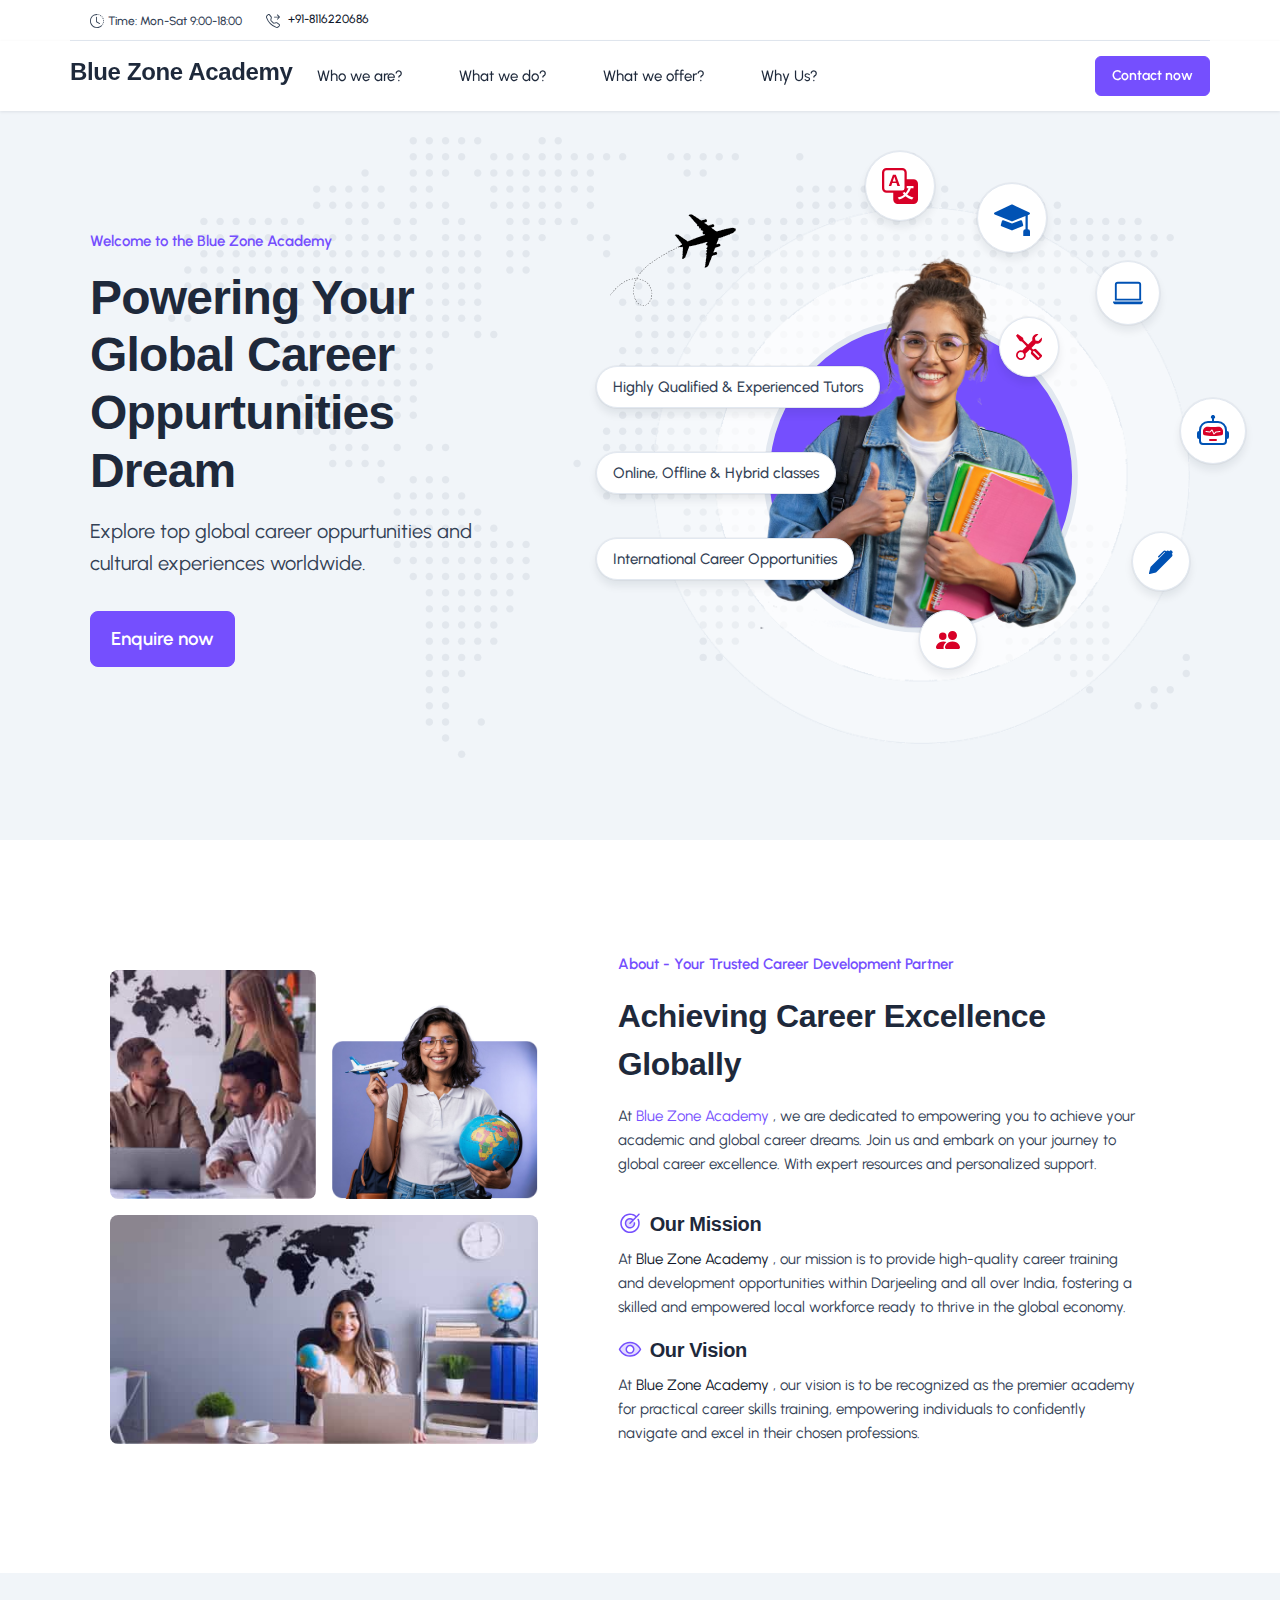
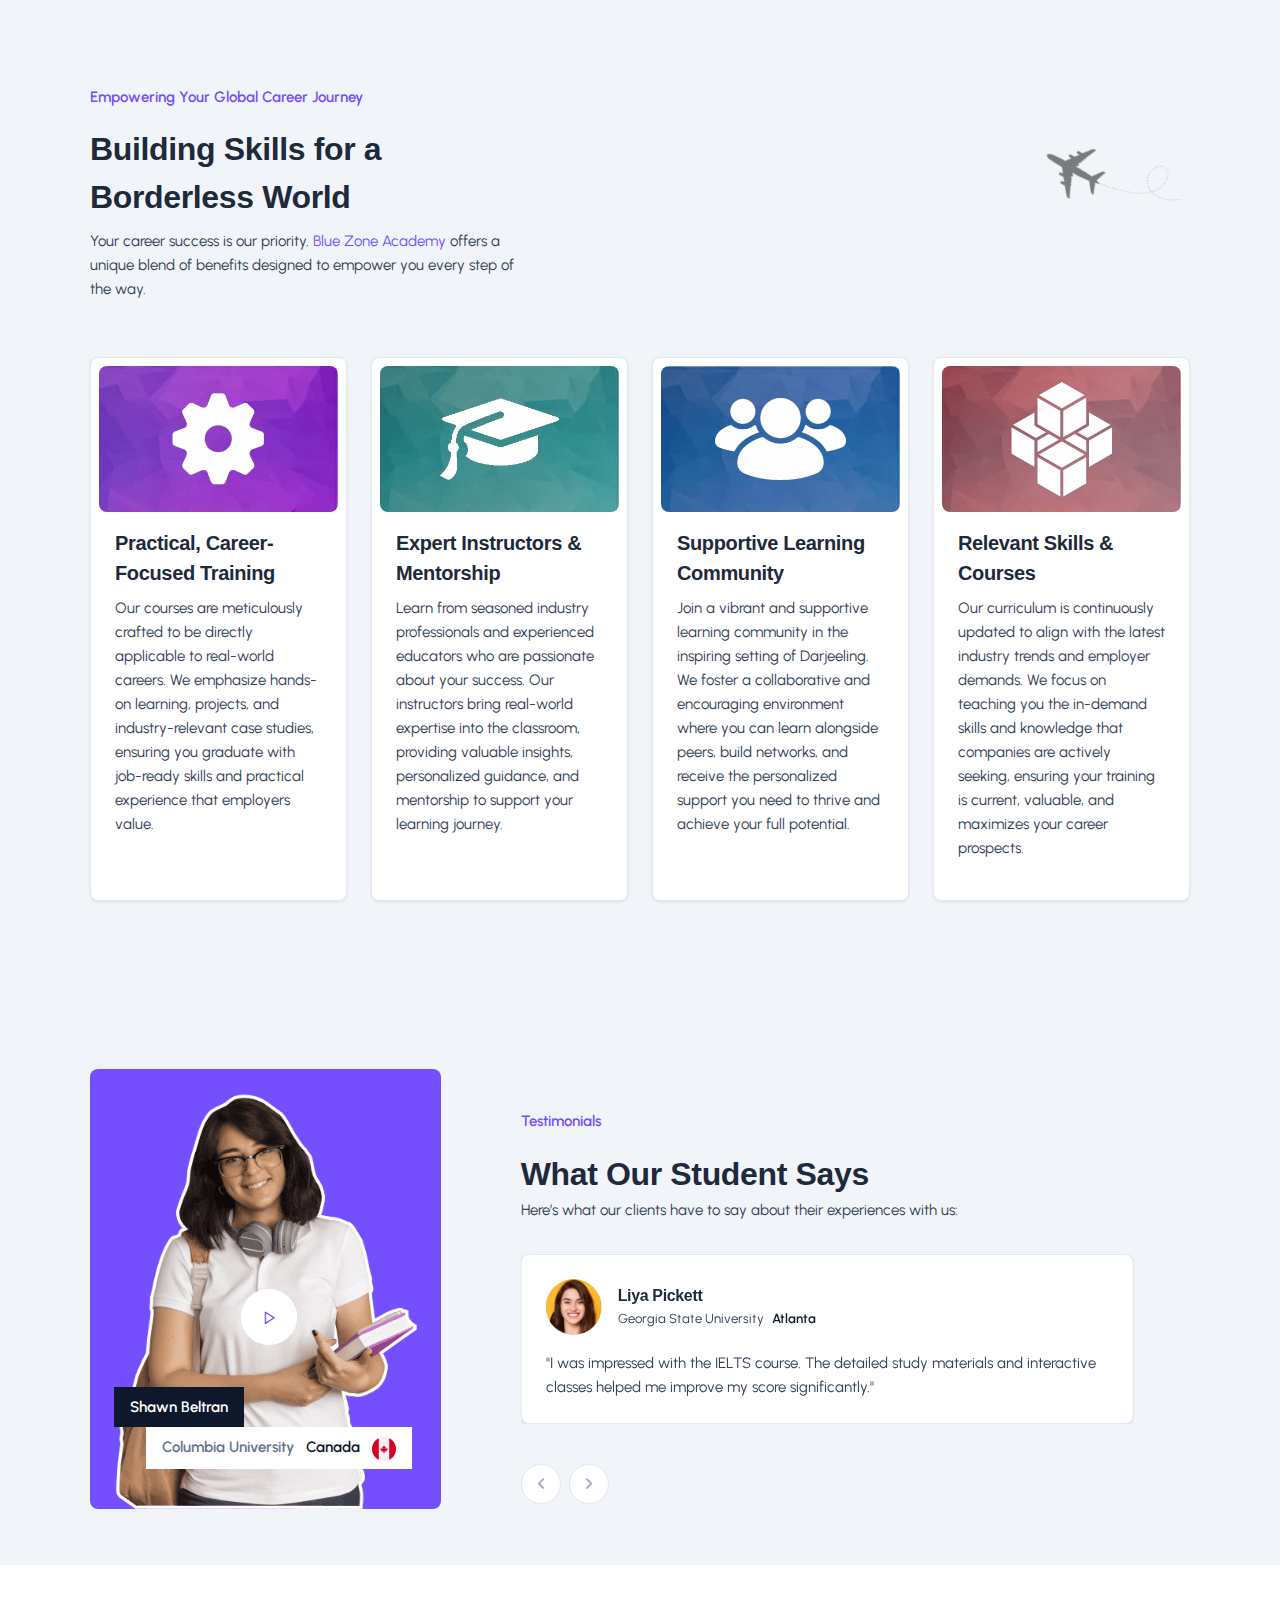
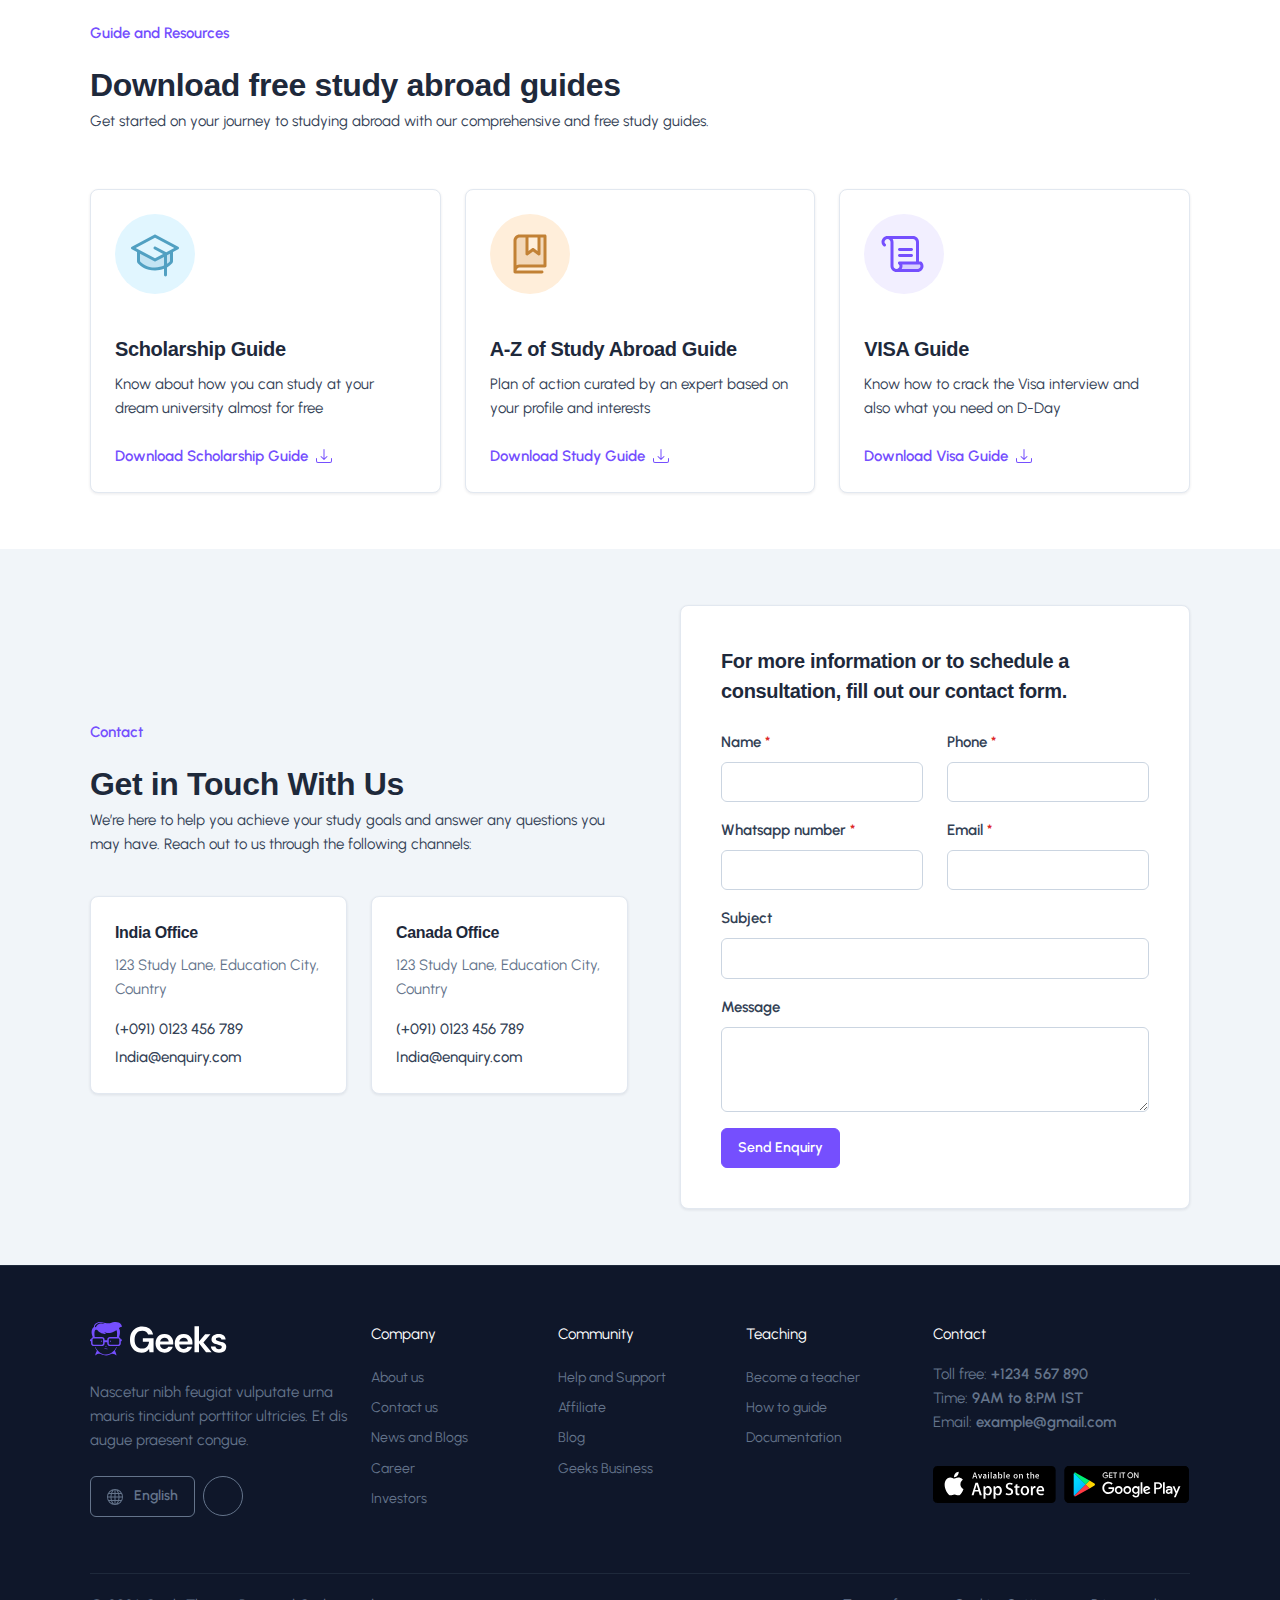
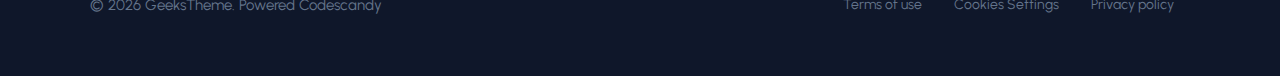
==== index.html @ 4f179fed "first ommit." ====
<!doctype html>
<html lang="en">

<head>
  <!-- Required meta tags -->
  <meta charset="utf-8" />
  <meta name="viewport" content="width=device-width, initial-scale=1" />

  <!-- Favicon icon-->
  <link rel="shortcut icon" type="image/x-icon" href="assets/images/favicon/favicon.ico" />

  <!-- darkmode js -->
  <!-- <script src="assets/js/vendors/darkMode.js"></script> -->

  <!-- Libs CSS -->
  <link href="assets/fonts/feather/feather.css" rel="stylesheet" />
  <link href="assets/libs/bootstrap-icons/font/bootstrap-icons.min.css" rel="stylesheet" />
  <link href="assets/libs/simplebar/dist/simplebar.min.css" rel="stylesheet" />

  <!-- Theme CSS -->
  <link rel="stylesheet" href="assets/css/theme.min.css">
  <link rel="stylesheet" href="assets/css/style.css">

  <link href="assets/libs/tiny-slider/dist/tiny-slider.css" rel="stylesheet" />
  <link rel="stylesheet" href="assets/libs/glightbox/dist/css/glightbox.min.css" />
  <title>Geeks - Bootstrap 5 Template</title>
</head>

<body class="bg-white">
  <!-- Page content -->
  <div class="container border-bottom mt-2 pb-2">
    <div class="row">
      <div class="col">
        <div class="d-flex align-items-center gap-4">
          <div class="d-flex gap-2 align-items-center lh-0 d-none d-md-block">
            <span class="">
              <svg xmlns="http://www.w3.org/2000/svg" width="14" height="14" fill="currentColor"
                class="bi bi-clock-history" viewBox="0 0 16 16">
                <path
                  d="M8.515 1.019A7 7 0 0 0 8 1V0a8 8 0 0 1 .589.022zm2.004.45a7 7 0 0 0-.985-.299l.219-.976q.576.129 1.126.342zm1.37.71a7 7 0 0 0-.439-.27l.493-.87a8 8 0 0 1 .979.654l-.615.789a7 7 0 0 0-.418-.302zm1.834 1.79a7 7 0 0 0-.653-.796l.724-.69q.406.429.747.91zm.744 1.352a7 7 0 0 0-.214-.468l.893-.45a8 8 0 0 1 .45 1.088l-.95.313a7 7 0 0 0-.179-.483m.53 2.507a7 7 0 0 0-.1-1.025l.985-.17q.1.58.116 1.17zm-.131 1.538q.05-.254.081-.51l.993.123a8 8 0 0 1-.23 1.155l-.964-.267q.069-.247.12-.501m-.952 2.379q.276-.436.486-.908l.914.405q-.24.54-.555 1.038zm-.964 1.205q.183-.183.35-.378l.758.653a8 8 0 0 1-.401.432z" />
                <path d="M8 1a7 7 0 1 0 4.95 11.95l.707.707A8.001 8.001 0 1 1 8 0z" />
                <path
                  d="M7.5 3a.5.5 0 0 1 .5.5v5.21l3.248 1.856a.5.5 0 0 1-.496.868l-3.5-2A.5.5 0 0 1 7 9V3.5a.5.5 0 0 1 .5-.5" />
              </svg>
            </span>
            <span class="fs-6 fw-medium">Time: Mon-Sat 9:00-18:00</span>
          </div>
          <div class="d-flex gap-2 align-items-center lh-0">
            <span>
              <svg xmlns="http://www.w3.org/2000/svg" width="14" height="14" fill="currentColor"
                class="bi bi-telephone-forward" viewBox="0 0 16 16">
                <path
                  d="M3.654 1.328a.678.678 0 0 0-1.015-.063L1.605 2.3c-.483.484-.661 1.169-.45 1.77a17.6 17.6 0 0 0 4.168 6.608 17.6 17.6 0 0 0 6.608 4.168c.601.211 1.286.033 1.77-.45l1.034-1.034a.678.678 0 0 0-.063-1.015l-2.307-1.794a.68.68 0 0 0-.58-.122l-2.19.547a1.75 1.75 0 0 1-1.657-.459L5.482 8.062a1.75 1.75 0 0 1-.46-1.657l.548-2.19a.68.68 0 0 0-.122-.58zM1.884.511a1.745 1.745 0 0 1 2.612.163L6.29 2.98c.329.423.445.974.315 1.494l-.547 2.19a.68.68 0 0 0 .178.643l2.457 2.457a.68.68 0 0 0 .644.178l2.189-.547a1.75 1.75 0 0 1 1.494.315l2.306 1.794c.829.645.905 1.87.163 2.611l-1.034 1.034c-.74.74-1.846 1.065-2.877.702a18.6 18.6 0 0 1-7.01-4.42 18.6 18.6 0 0 1-4.42-7.009c-.362-1.03-.037-2.137.703-2.877zm10.762.135a.5.5 0 0 1 .708 0l2.5 2.5a.5.5 0 0 1 0 .708l-2.5 2.5a.5.5 0 0 1-.708-.708L14.293 4H9.5a.5.5 0 0 1 0-1h4.793l-1.647-1.646a.5.5 0 0 1 0-.708" />
              </svg>
            </span>
            <span class="fs-6 fw-medium">
              <a href="tel:+918116220686" class="text-dark">
                +91-8116220686
              </a>
            </span>
          </div>
        </div>
      </div>
     
    </div>
  </div>

  <nav class="navbar navbar-expand-lg bg-white sticky-top">
    <div class="container px-0">
      <a class="navbar-brand" href="index.html">
        <!-- <img src="assets/images/brand/logo/logo.svg" alt="Geeks" /> -->
        <h2>Blue Zone Academy</h2>
      </a>
      <!-- Mobile view nav wrap -->
      <div class="ms-auto d-flex align-items-center order-lg-3 d-none d-lg-flex">
        <a href="#" class="btn btn-primary">Contact now</a>
      </div>
      <div>
        <!-- Button -->
        <button class="navbar-toggler collapsed ms-2" type="button" data-bs-toggle="collapse"
          data-bs-target="#navbar-default" aria-controls="navbar-default" aria-expanded="false"
          aria-label="Toggle navigation">
          <span class="icon-bar top-bar mt-0"></span>
          <span class="icon-bar middle-bar"></span>
          <span class="icon-bar bottom-bar"></span>
        </button>
      </div>
      <!-- Collapse -->
      <div class="collapse navbar-collapse" id="navbar-default">
        <ul class="navbar-nav mt-3 mt-lg-0 mx-xxl-auto gap-6">
          <!-- <li class="nav-item dropdown">
            <a class="nav-link dropdown-toggle" href="#" id="navbarBrowse" data-bs-toggle="dropdown"
              aria-haspopup="true" aria-expanded="false" data-bs-display="static">Categories</a>
            <ul class="dropdown-menu dropdown-menu-arrow" aria-labelledby="navbarBrowse">
              <li class="dropdown-submenu dropend">
                <a class="dropdown-item dropdown-list-group-item dropdown-toggle" href="#">Web Development</a>
                <ul class="dropdown-menu">
                  <li>
                    <a class="dropdown-item" href="pages/course-category.html">Bootstrap</a>
                  </li>
                  <li>
                    <a class="dropdown-item" href="pages/course-category.html">React</a>
                  </li>
                  <li>
                    <a class="dropdown-item" href="pages/course-category.html">GraphQl</a>
                  </li>
                  <li>
                    <a class="dropdown-item" href="pages/course-category.html">Gatsby</a>
                  </li>
                  <li>
                    <a class="dropdown-item" href="pages/course-category.html">Grunt</a>
                  </li>
                  <li>
                    <a class="dropdown-item" href="pages/course-category.html">Svelte</a>
                  </li>
                  <li>
                    <a class="dropdown-item" href="pages/course-category.html">Meteor</a>
                  </li>
                  <li>
                    <a class="dropdown-item" href="pages/course-category.html">HTML5</a>
                  </li>
                  <li>
                    <a class="dropdown-item" href="pages/course-category.html">Angular</a>
                  </li>
                </ul>
              </li>
              <li class="dropdown-submenu dropend">
                <a class="dropdown-item dropdown-list-group-item dropdown-toggle" href="#">Design</a>
                <ul class="dropdown-menu">
                  <li>
                    <a class="dropdown-item" href="pages/course-category.html">Graphic Design</a>
                  </li>
                  <li>
                    <a class="dropdown-item" href="pages/course-category.html">Illustrator</a>
                  </li>
                  <li>
                    <a class="dropdown-item" href="pages/course-category.html">UX / UI Design</a>
                  </li>
                  <li>
                    <a class="dropdown-item" href="pages/course-category.html">Figma Design</a>
                  </li>
                  <li>
                    <a class="dropdown-item" href="pages/course-category.html">Adobe XD</a>
                  </li>
                  <li>
                    <a class="dropdown-item" href="pages/course-category.html">Sketch</a>
                  </li>
                  <li>
                    <a class="dropdown-item" href="pages/course-category.html">Icon Design</a>
                  </li>
                  <li>
                    <a class="dropdown-item" href="pages/course-category.html">Photoshop</a>
                  </li>
                </ul>
              </li>
              <li>
                <a href="pages/course-category.html" class="dropdown-item">Mobile App</a>
              </li>
              <li>
                <a href="pages/course-category.html" class="dropdown-item">IT Software</a>
              </li>
              <li>
                <a href="pages/course-category.html" class="dropdown-item">Marketing</a>
              </li>
              <li>
                <a href="pages/course-category.html" class="dropdown-item">Music</a>
              </li>
              <li>
                <a href="pages/course-category.html" class="dropdown-item">Life Style</a>
              </li>
              <li>
                <a href="pages/course-category.html" class="dropdown-item">Business</a>
              </li>
              <li>
                <a href="pages/course-category.html" class="dropdown-item">Photography</a>
              </li>
            </ul>
          </li> -->
          
          <li class="nav-item">
            <a class="nav-link" href="#">Who we are?</a>
          </li>
          <li class="nav-item">
            <a class="nav-link" href="#">What we do?</a>
          </li>
          <li class="nav-item">
            <a class="nav-link" href="#">What we offer?</a>
          </li>
          <li class="nav-item">
            <a class="nav-link" href="#">Why Us?</a>
          </li>
          <li class="nav-item">
            <a class="nav-link d-flex d-lg-none" href="#">Contact Now</a>
          </li>

        </ul>
      </div>
    </div>
  </nav>




  <!--Hero section -->
  <main>
    <section class="bg-light">
      <div class="container">
        <div
          style="background: url(assets/images/landing-immigration/map.svg); background-repeat: no-repeat; background-size: auto; background-position: right">
          <div class="row py-8 align-items-center gy-8">
            <div class="col-xl-5 col-lg-5 mt-lg-0">
              <div>
                <span class="text-primary fw-semibold">Welcome to the Blue Zone Academy</span>
                <h1 class="display-3 my-3">Powering Your Global Career Oppurtunities Dream</h1>
                <p class="mb-5 fs-3">Explore top global career oppurtunities and cultural experiences worldwide.</p>
                <a href="#" class="btn btn-primary btn-lg">Enquire now</a>
                
              </div>
            </div>
            <div class="offset-xl-1 col-xl-6 col-lg-7 d-flex justify-content-center py-6">
              <div class="text-center position-relative">
                <div class="position-relative">
                  <img src="assets/images/landing-immigration/circle.png" alt=""
                    class="position-relative img-fluid bg-invert" />
                  <div class="position-absolute top-0 ms-n8 mt-n6">
                    <img src="assets/images/landing-immigration/plane.png" alt="" />
                  </div>
                  <div class="position-absolute top-25 mt-4 z-1 ms-xl-n8 d-none d-md-block">
                    <div class="bg-white border rounded-pill px-3 py-2 d-inline-block fw-medium shadow-lg">Highly
                      Qualified & Experienced Tutors</div>
                  </div>
                  <div class="position-absolute top-50 z-1 ms-n5 ms-xl-n8 mt-n4 d-none d-md-block">
                    <div class="bg-white border rounded-pill px-3 py-2 d-inline-block fw-medium shadow-lg">Online,
                      Offline & Hybrid classes</div>
                  </div>
                  <div class="position-absolute top-60 z-1 mt-2 ms-xl-n8 d-none d-md-block">
                    <div class="bg-white border rounded-pill px-3 py-2 d-inline-block fw-medium shadow-lg">International
                      Career Opportunities</div>
                  </div>
                  <div class="position-absolute top-50 start-50 translate-middle">
                    <svg width="315" height="315" viewBox="0 0 315 315" fill="none" xmlns="http://www.w3.org/2000/svg">
                      <rect x="3.06323" y="2.99145" width="308.4" height="308.4" rx="154.2" fill="white" />
                      <rect x="3.06323" y="2.99145" width="308.4" height="308.4" rx="154.2" fill="#754ffe" />
                      <rect x="3.06323" y="2.99145" width="308.4" height="308.4" rx="154.2" stroke="var(--gk-gray-200)"
                        stroke-width="5.81886" />
                    </svg>
                    <div class="position-absolute start-50 translate-middle" style="top: 35% !important">
                      <img src="assets/images/landing-immigration/girl.png" alt="" style="max-height : 400px;" />
                    </div>
                  </div>
                  <div
                    class="position-absolute top-0 start-50 ms-n8 mt-n8 d-none d-md-block bg-white p-3 rounded-circle shadow-lg border">
                    <svg xmlns="http://www.w3.org/2000/svg" width="36" height="36" fill="none" class="bi bi-translate" viewBox="0 0 16 16">
                      <path d="M4.545 6.714 4.11 8H3l1.862-5h1.284L8 8H6.833l-.435-1.286zm1.634-.736L5.5 3.956h-.049l-.679 2.022z"fill="#D80027"/>
                      <path d="M0 2a2 2 0 0 1 2-2h7a2 2 0 0 1 2 2v3h3a2 2 0 0 1 2 2v7a2 2 0 0 1-2 2H7a2 2 0 0 1-2-2v-3H2a2 2 0 0 1-2-2zm2-1a1 1 0 0 0-1 1v7a1 1 0 0 0 1 1h7a1 1 0 0 0 1-1V2a1 1 0 0 0-1-1zm7.138 9.995q.289.451.63.846c-.748.575-1.673 1.001-2.768 1.292.178.217.451.635.555.867 1.125-.359 2.08-.844 2.886-1.494.777.665 1.739 1.165 2.93 1.472.133-.254.414-.673.629-.89-1.125-.253-2.057-.694-2.82-1.284.681-.747 1.222-1.651 1.621-2.757H14V8h-3v1.047h.765c-.318.844-.74 1.546-1.272 2.13a6 6 0 0 1-.415-.492 2 2 0 0 1-.94.31" fill="#D80027"/>
                    </svg>
                  </div>
                  <div
                    class="position-absolute top-0 start-50 ms-8 mt-n4 d-none d-md-block bg-white p-3 rounded-circle shadow-lg border">
                    <svg xmlns="http://www.w3.org/2000/svg" width="36" height="36" fill="none" class="bi bi-mortarboard-fill" viewBox="0 0 16 16">
                      <path d="M8.211 2.047a.5.5 0 0 0-.422 0l-7.5 3.5a.5.5 0 0 0 .025.917l7.5 3a.5.5 0 0 0 .372 0L14 7.14V13a1 1 0 0 0-1 1v2h3v-2a1 1 0 0 0-1-1V6.739l.686-.275a.5.5 0 0 0 .025-.917z" fill="#0052B4"/>
                      <path d="M4.176 9.032a.5.5 0 0 0-.656.327l-.5 1.7a.5.5 0 0 0 .294.605l4.5 1.8a.5.5 0 0 0 .372 0l4.5-1.8a.5.5 0 0 0 .294-.605l-.5-1.7a.5.5 0 0 0-.656-.327L8 10.466z" fill="#0052B4"/>
                    </svg>
                  </div>
                  <div
                    class="position-absolute top-10 start-60 mt-8 ms-4 d-none d-md-block bg-white p-3 rounded-circle shadow-lg border">
                    <svg xmlns="http://www.w3.org/2000/svg" width="26" height="26" fill="none" class="bi bi-tools" viewBox="0 0 16 16">
                      <path d="M1 0 0 1l2.2 3.081a1 1 0 0 0 .815.419h.07a1 1 0 0 1 .708.293l2.675 2.675-2.617 2.654A3.003 3.003 0 0 0 0 13a3 3 0 1 0 5.878-.851l2.654-2.617.968.968-.305.914a1 1 0 0 0 .242 1.023l3.27 3.27a.997.997 0 0 0 1.414 0l1.586-1.586a.997.997 0 0 0 0-1.414l-3.27-3.27a1 1 0 0 0-1.023-.242L10.5 9.5l-.96-.96 2.68-2.643A3.005 3.005 0 0 0 16 3q0-.405-.102-.777l-2.14 2.141L12 4l-.364-1.757L13.777.102a3 3 0 0 0-3.675 3.68L7.462 6.46 4.793 3.793a1 1 0 0 1-.293-.707v-.071a1 1 0 0 0-.419-.814zm9.646 10.646a.5.5 0 0 1 .708 0l2.914 2.915a.5.5 0 0 1-.707.707l-2.915-2.914a.5.5 0 0 1 0-.708M3 11l.471.242.529.026.287.445.445.287.026.529L5 13l-.242.471-.026.529-.445.287-.287.445-.529.026L3 15l-.471-.242L2 14.732l-.287-.445L1.268 14l-.026-.529L1 13l.242-.471.026-.529.445-.287.287-.445.529-.026z" fill="#D80027"/>
                    </svg>
                  </div>
                  <div
                    class="position-absolute top-10 end-10 end-md-10 end-lg-0 me-md-n4 d-none d-md-block bg-white p-3 rounded-circle shadow-lg border">
                    <svg xmlns="http://www.w3.org/2000/svg" width="30" height="30" fill="currentColor" class="bi bi-laptop" viewBox="0 0 16 16">
                      <path d="M13.5 3a.5.5 0 0 1 .5.5V11H2V3.5a.5.5 0 0 1 .5-.5zm-11-1A1.5 1.5 0 0 0 1 3.5V12h14V3.5A1.5 1.5 0 0 0 13.5 2zM0 12.5h16a1.5 1.5 0 0 1-1.5 1.5h-13A1.5 1.5 0 0 1 0 12.5" fill="#0052B4"/>
                    </svg>
                  </div>
                  <div
                    class="position-absolute top-25 end-0 end-xl-20 me-xl-n8 mt-8 d-none d-md-block bg-white p-3 rounded-circle shadow-lg border">
                    <svg xmlns="http://www.w3.org/2000/svg" width="32" height="32" fill="currentColor" class="bi bi-robot" viewBox="0 0 16 16">
                      <path d="M6 12.5a.5.5 0 0 1 .5-.5h3a.5.5 0 0 1 0 1h-3a.5.5 0 0 1-.5-.5M3 8.062C3 6.76 4.235 5.765 5.53 5.886a26.6 26.6 0 0 0 4.94 0C11.765 5.765 13 6.76 13 8.062v1.157a.93.93 0 0 1-.765.935c-.845.147-2.34.346-4.235.346s-3.39-.2-4.235-.346A.93.93 0 0 1 3 9.219zm4.542-.827a.25.25 0 0 0-.217.068l-.92.9a25 25 0 0 1-1.871-.183.25.25 0 0 0-.068.495c.55.076 1.232.149 2.02.193a.25.25 0 0 0 .189-.071l.754-.736.847 1.71a.25.25 0 0 0 .404.062l.932-.97a25 25 0 0 0 1.922-.188.25.25 0 0 0-.068-.495c-.538.074-1.207.145-1.98.189a.25.25 0 0 0-.166.076l-.754.785-.842-1.7a.25.25 0 0 0-.182-.135" fill="#D80027"/>
                      <path d="M8.5 1.866a1 1 0 1 0-1 0V3h-2A4.5 4.5 0 0 0 1 7.5V8a1 1 0 0 0-1 1v2a1 1 0 0 0 1 1v1a2 2 0 0 0 2 2h10a2 2 0 0 0 2-2v-1a1 1 0 0 0 1-1V9a1 1 0 0 0-1-1v-.5A4.5 4.5 0 0 0 10.5 3h-2zM14 7.5V13a1 1 0 0 1-1 1H3a1 1 0 0 1-1-1V7.5A3.5 3.5 0 0 1 5.5 4h5A3.5 3.5 0 0 1 14 7.5" fill="#0052B4"/>
                    </svg>
                  </div>
                  <div
                    class="position-absolute top-50 end-0 mt-8 d-none d-md-block bg-white p-3 rounded-circle shadow-lg border">
                    <svg xmlns="http://www.w3.org/2000/svg" width="24" height="24" fill="currentColor" class="bi bi-pen-fill" viewBox="0 0 16 16">
                      <path d="m13.498.795.149-.149a1.207 1.207 0 1 1 1.707 1.708l-.149.148a1.5 1.5 0 0 1-.059 2.059L4.854 14.854a.5.5 0 0 1-.233.131l-4 1a.5.5 0 0 1-.606-.606l1-4a.5.5 0 0 1 .131-.232l9.642-9.642a.5.5 0 0 0-.642.056L6.854 4.854a.5.5 0 1 1-.708-.708L9.44.854A1.5 1.5 0 0 1 11.5.796a1.5 1.5 0 0 1 1.998-.001" fill="#0052B4"/>
                    </svg>
                  </div>
                  <div
                    class="position-absolute top-75 start-60 ms-n8 pt-3 d-none d-md-block bg-white p-3 rounded-circle shadow-lg border">
                    <svg xmlns="http://www.w3.org/2000/svg" width="24" height="24" fill="currentColor" class="bi bi-people-fill" viewBox="0 0 16 16">
                      <path d="M7 14s-1 0-1-1 1-4 5-4 5 3 5 4-1 1-1 1zm4-6a3 3 0 1 0 0-6 3 3 0 0 0 0 6m-5.784 6A2.24 2.24 0 0 1 5 13c0-1.355.68-2.75 1.936-3.72A6.3 6.3 0 0 0 5 9c-4 0-5 3-5 4s1 1 1 1zM4.5 8a2.5 2.5 0 1 0 0-5 2.5 2.5 0 0 0 0 5" fill="#D80027"/>
                    </svg>
                  </div>
                </div>
              </div>
            </div>
          </div>
        </div>
      </div>
    </section>

    <!-- couter for future -->
    <!-- <div class="container">
      <div class="row justify-content-center">
        <div class="col-xl-10">
          <div class="bg-white shadow rounded-3 mt-n8 border">
            <div class="row justify-content-around py-5 gy-4 gy-lg-0">
              <div class="col-xl-2 col-md-4 text-center px-4">
                <div class="h1 mb-0">25+</div>
                <span>Years of Experience</span>
              </div>
              <div class="col-xl-2 col-md-4 text-center px-4">
                <div class="h1 mb-0">450</div>
                <span>Top University Partner</span>
              </div>
              <div class="col-xl-2 col-md-4 text-center px-4">
                <div class="h1 mb-0">99%</div>
                <span>Successful Visa Process Rate</span>
              </div>
            </div>
          </div>
        </div>
      </div>
    </div> -->


    <!-- About section -->
    <section id="about" class="py-lg-8 py-5">
      <div class="container px-lg-6 my-lg-8">
        <div class="row align-items-center gy-4 gy-lg-0">
          <div class="col-lg-5">
            <div class="row align-items-end g-3 mb-3">
              <div class="col-6">
                <img src="assets/images/landing-immigration/about-img-1.jpg" alt="" class="img-fluid rounded-3 w-100" />
              </div>
              <div class="col-6">
                <img src="assets/images/landing-immigration/about-img-2.png" alt="" class="img-fluid rounded-3 w-100" />
              </div>
            </div>
            <img src="assets/images/landing-immigration/about-img-3.jpg" alt="" class="img-fluid rounded-3 w-100" />
          </div>
          <div class="col-lg-6 col-12 ms-lg-8">
            <div class="mb-5">
              <span class="fw-semibold text-primary">About - Your Trusted Career Development Partner</span>
              <h2 class="h1 my-3">Achieving Career Excellence Globally</h2>
              <p class="mb-0">
                At
                <span class="text-primary">Blue Zone Academy</span>
                , we are dedicated to empowering you to achieve your academic and global career dreams. Join us and embark on
                your journey to global career excellence. With expert resources and personalized support.
              </p>
            </div>
            <div class="mb-3">
              <div class="d-flex align-items-center gap-2 mb-2">
                <svg width="24" height="25" viewBox="0 0 24 25" fill="none" xmlns="http://www.w3.org/2000/svg">
                  <path opacity="0.2"
                    d="M16.5 12.3037C16.5 13.1937 16.2361 14.0638 15.7416 14.8038C15.2471 15.5438 14.5443 16.1206 13.7221 16.4612C12.8998 16.8018 11.995 16.8909 11.1221 16.7172C10.2492 16.5436 9.44736 16.115 8.81802 15.4857C8.18869 14.8564 7.7601 14.0545 7.58647 13.1816C7.41283 12.3087 7.50195 11.4039 7.84254 10.5816C8.18314 9.75937 8.75991 9.05656 9.49994 8.5621C10.24 8.06763 11.11 7.80371 12 7.80371C13.1935 7.80371 14.3381 8.27782 15.182 9.12173C16.0259 9.96564 16.5 11.1102 16.5 12.3037Z"
                    fill="#754FFE" />
                  <path
                    d="M20.8004 8.09997C21.8412 10.2767 22.0387 12.7617 21.355 15.0755C20.6713 17.3893 19.1547 19.3678 17.098 20.6292C15.0413 21.8906 12.5902 22.3454 10.2179 21.9059C7.84557 21.4664 5.72013 20.1637 4.25179 18.2492C2.78344 16.3348 2.0763 13.9443 2.26682 11.5391C2.45735 9.13396 3.53204 6.88461 5.28348 5.22522C7.03492 3.56583 9.33895 2.61402 11.7509 2.55349C14.1628 2.49296 16.5117 3.32801 18.3442 4.89747L20.4695 2.77122C20.6102 2.63049 20.8011 2.55143 21.0001 2.55143C21.1991 2.55143 21.39 2.63049 21.5307 2.77122C21.6715 2.91195 21.7505 3.10282 21.7505 3.30184C21.7505 3.50087 21.6715 3.69174 21.5307 3.83247L12.5307 12.8325C12.39 12.9732 12.1991 13.0523 12.0001 13.0523C11.8011 13.0523 11.6102 12.9732 11.4695 12.8325C11.3288 12.6917 11.2497 12.5009 11.2497 12.3018C11.2497 12.1028 11.3288 11.9119 11.4695 11.7712L14.0682 9.17247C13.3639 8.70668 12.5231 8.49221 11.6817 8.56379C10.8404 8.63538 10.0478 8.98881 9.43231 9.56689C8.81683 10.145 8.41446 10.9139 8.29034 11.7491C8.16622 12.5843 8.32762 13.437 8.7484 14.169C9.16919 14.9011 9.82473 15.4697 10.6089 15.7829C11.3931 16.096 12.26 16.1354 13.0693 15.8945C13.8786 15.6536 14.5829 15.1467 15.0683 14.4557C15.5536 13.7647 15.7915 12.9302 15.7435 12.0872C15.738 11.9887 15.7519 11.89 15.7845 11.7969C15.8171 11.7038 15.8677 11.618 15.9334 11.5445C15.9991 11.4709 16.0787 11.411 16.1676 11.3682C16.2564 11.3254 16.3529 11.3005 16.4514 11.295C16.6503 11.2838 16.8455 11.3521 16.994 11.4848C17.0676 11.5505 17.1275 11.6301 17.1703 11.719C17.2131 11.8079 17.238 11.9043 17.2435 12.0028C17.3119 13.196 16.9711 14.3769 16.2774 15.3501C15.5838 16.3234 14.5788 17.0309 13.4285 17.3556C12.2783 17.6804 11.0517 17.6029 9.95148 17.1361C8.85123 16.6692 7.94322 15.8409 7.3775 14.7881C6.81178 13.7353 6.62223 12.521 6.84017 11.3458C7.05811 10.1707 7.67049 9.10504 8.57611 8.32509C9.48173 7.54514 10.6264 7.09753 11.8208 7.05626C13.0153 7.01499 14.1881 7.38251 15.1454 8.09809L17.2782 5.96528C15.7152 4.66759 13.7279 3.99312 11.6979 4.07141C9.66793 4.14971 7.73844 4.97524 6.28003 6.38947C4.82163 7.80369 3.93715 9.70688 3.79646 11.7335C3.65578 13.7601 4.26881 15.7673 5.51782 17.3694C6.76683 18.9716 8.56375 20.0558 10.5634 20.4138C12.5631 20.7719 14.6246 20.3785 16.3519 19.3092C18.0792 18.2399 19.3506 16.5701 19.9218 14.6206C20.493 12.6711 20.3238 10.5792 19.4467 8.74684C19.3609 8.56733 19.3499 8.36108 19.4162 8.17349C19.4825 7.98589 19.6206 7.83231 19.8001 7.74653C19.9796 7.66075 20.1859 7.6498 20.3735 7.71608C20.5611 7.78236 20.7146 7.92045 20.8004 8.09997Z"
                    fill="#754FFE" />
                </svg>

                <h3 class="mb-0">Our Mission</h3>
              </div>
              <p class="mb-0">
                At
                <span class="text-dark">Blue Zone Academy</span>
                , our mission is to provide high-quality career training and development opportunities within Darjeeling and all over India, fostering a skilled and empowered local workforce ready to thrive in the global economy.
              </p>
            </div>
            <div class="mb-3">
              <div class="d-flex align-items-center gap-2 mb-2">
                <svg width="24" height="25" viewBox="0 0 24 25" fill="none" xmlns="http://www.w3.org/2000/svg">
                  <path opacity="0.2"
                    d="M12 5.55371C4.5 5.55371 1.5 12.3037 1.5 12.3037C1.5 12.3037 4.5 19.0537 12 19.0537C19.5 19.0537 22.5 12.3037 22.5 12.3037C22.5 12.3037 19.5 5.55371 12 5.55371ZM12 16.0537C11.2583 16.0537 10.5333 15.8338 9.91661 15.4217C9.29993 15.0097 8.81928 14.424 8.53545 13.7388C8.25162 13.0536 8.17736 12.2996 8.32205 11.5721C8.46675 10.8447 8.8239 10.1765 9.34835 9.65206C9.8728 9.12761 10.541 8.77046 11.2684 8.62577C11.9958 8.48107 12.7498 8.55533 13.4351 8.83916C14.1203 9.12299 14.706 9.60364 15.118 10.2203C15.5301 10.837 15.75 11.562 15.75 12.3037C15.75 13.2983 15.3549 14.2521 14.6517 14.9554C13.9484 15.6586 12.9946 16.0537 12 16.0537Z"
                    fill="#754FFE" />
                  <path
                    d="M23.1853 12C23.1525 11.9259 22.3584 10.1643 20.5931 8.39902C18.2409 6.04684 15.27 4.80371 12 4.80371C8.72999 4.80371 5.75905 6.04684 3.40687 8.39902C1.64155 10.1643 0.843741 11.9287 0.814679 12C0.772035 12.0959 0.75 12.1997 0.75 12.3046C0.75 12.4096 0.772035 12.5134 0.814679 12.6093C0.847491 12.6834 1.64155 14.444 3.40687 16.2093C5.75905 18.5606 8.72999 19.8037 12 19.8037C15.27 19.8037 18.2409 18.5606 20.5931 16.2093C22.3584 14.444 23.1525 12.6834 23.1853 12.6093C23.2279 12.5134 23.25 12.4096 23.25 12.3046C23.25 12.1997 23.2279 12.0959 23.1853 12ZM12 18.3037C9.11437 18.3037 6.59343 17.2546 4.50655 15.1865C3.65028 14.335 2.92179 13.364 2.34374 12.3037C2.92164 11.2433 3.65014 10.2723 4.50655 9.4209C6.59343 7.35277 9.11437 6.30371 12 6.30371C14.8856 6.30371 17.4066 7.35277 19.4934 9.4209C20.3514 10.2721 21.0815 11.2431 21.6609 12.3037C20.985 13.5656 18.0403 18.3037 12 18.3037ZM12 7.80371C11.11 7.80371 10.2399 8.06763 9.49993 8.5621C8.7599 9.05656 8.18313 9.75937 7.84253 10.5816C7.50194 11.4039 7.41282 12.3087 7.58646 13.1816C7.76009 14.0545 8.18867 14.8564 8.81801 15.4857C9.44735 16.115 10.2492 16.5436 11.1221 16.7172C11.995 16.8909 12.8998 16.8018 13.7221 16.4612C14.5443 16.1206 15.2471 15.5438 15.7416 14.8038C16.2361 14.0638 16.5 13.1937 16.5 12.3037C16.4988 11.1106 16.0242 9.96675 15.1806 9.1231C14.337 8.27946 13.1931 7.80495 12 7.80371ZM12 15.3037C11.4066 15.3037 10.8266 15.1278 10.3333 14.7981C9.83993 14.4685 9.45542 13.9999 9.22835 13.4518C9.00129 12.9036 8.94188 12.3004 9.05764 11.7184C9.17339 11.1365 9.45911 10.6019 9.87867 10.1824C10.2982 9.76283 10.8328 9.47711 11.4147 9.36135C11.9967 9.2456 12.5999 9.30501 13.148 9.53207C13.6962 9.75913 14.1648 10.1437 14.4944 10.637C14.824 11.1303 15 11.7104 15 12.3037C15 13.0994 14.6839 13.8624 14.1213 14.425C13.5587 14.9876 12.7956 15.3037 12 15.3037Z"
                    fill="#754FFE" />
                </svg>

                <h3 class="mb-0">Our Vision</h3>
              </div>

              <p class="mb-0">
                At
                <span class="text-dark">Blue Zone Academy</span>
                , our vision is to be recognized as the premier academy for practical career skills training, empowering individuals to confidently navigate and excel in their chosen professions.
              </p>
            </div>
          </div>
        </div>
      </div>
    </section>

    <!-- offer section -->
    <section class="py-lg-8 py-5 bg-light">
      <div class="container py-lg-8">
        <div class="row">
          <div class="col-xl-5 col-lg-6">
            <div class="mb-5 mb-lg-8">
              <span class="fw-semibold text-primary">Empowering Your Global Career Journey</span>
              <h2 class="h1 mt-3">Building Skills for a Borderless World</h2>
              <p class="mb-0">
                Your career success is our priority.  
                <span class="text-primary">
                  Blue Zone Academy
                </span>
                offers a unique blend of benefits designed to empower you every step of the way.
               
              </p>
            </div>
          </div>
          <div class="col-xl-7 col-lg-6 d-lg-flex justify-content-end d-none">
            <div>
              <img src="assets/images/landing-immigration/plane.png" alt=""
                style="transform: rotate(226deg); filter: opacity(0.5)" />
            </div>
          </div>
        </div>
        <div class="row gy-4 gy-xl-0">
          <div class="col-xl-3 col-md-6 col-12">
            <div class="card card-lift h-100 text-center text-lg-start">
              <div class="p-2">
                <a href="#"><img src="assets/images/landing-immigration/course-1.jpg" alt=""
                    class="img-fluid rounded-3 w-100" /></a>
              </div>
              <div class="card-body pt-2">
                <h3><a class="text-inherit" href="#!">Practical, Career-Focused Training</a></h3>
                <p>Our courses are meticulously crafted to be directly applicable to real-world careers. We emphasize hands-on learning, projects, and industry-relevant case studies, ensuring you graduate with job-ready skills and practical experience that employers value.</p>
                <!-- <a href="#!" class="icon-link icon-link-hover link-primary fw-semibold">
                  <span>View Details</span>

                  <svg xmlns="http://www.w3.org/2000/svg" width="14" height="14" fill="currentColor"
                    class="bi bi-arrow-right" viewBox="0 0 16 16">
                    <path fill-rule="evenodd"
                      d="M1 8a.5.5 0 0 1 .5-.5h11.793l-3.147-3.146a.5.5 0 0 1 .708-.708l4 4a.5.5 0 0 1 0 .708l-4 4a.5.5 0 0 1-.708-.708L13.293 8.5H1.5A.5.5 0 0 1 1 8">
                    </path>
                  </svg>
                </a> -->
              </div>
            </div>
          </div>
          <div class="col-xl-3 col-md-6 col-12">
            <div class="card card-lift h-100 text-center text-lg-start">
              <div class="p-2">
                <a href="#"><img src="assets/images/landing-immigration/course-2.jpg" alt=""
                    class="img-fluid rounded-3 w-100" /></a>
              </div>
              <div class="card-body pt-2">
                <h3><a class="text-inherit" href="#!">Expert Instructors & Mentorship</a></h3>
                <p>Learn from seasoned industry professionals and experienced educators who are passionate about your success. Our instructors bring real-world expertise into the classroom, providing valuable insights, personalized guidance, and mentorship to support your learning journey.</p>
                <!-- <a href="#!" class="icon-link icon-link-hover link-primary fw-semibold">
                  <span>View Details</span>

                  <svg xmlns="http://www.w3.org/2000/svg" width="14" height="14" fill="currentColor"
                    class="bi bi-arrow-right" viewBox="0 0 16 16">
                    <path fill-rule="evenodd"
                      d="M1 8a.5.5 0 0 1 .5-.5h11.793l-3.147-3.146a.5.5 0 0 1 .708-.708l4 4a.5.5 0 0 1 0 .708l-4 4a.5.5 0 0 1-.708-.708L13.293 8.5H1.5A.5.5 0 0 1 1 8">
                    </path>
                  </svg>
                </a> -->
              </div>
            </div>
          </div>
          <div class="col-xl-3 col-md-6 col-12">
            <div class="card card-lift h-100 text-center text-lg-start">
              <div class="p-2">
                <a href="#"><img src="assets/images/landing-immigration/course-3.jpg" alt=""
                    class="img-fluid rounded-3 w-100" /></a>
              </div>
              <div class="card-body pt-2">
                <h3><a class="text-inherit" href="#!">Supportive Learning Community</a></h3>
                <p>Join a vibrant and supportive learning community in the inspiring setting of Darjeeling. We foster a collaborative and encouraging environment where you can learn alongside peers, build networks, and receive the personalized support you need to thrive and achieve your full potential.</p>
                <!-- <a href="#!" class="icon-link icon-link-hover link-primary fw-semibold">
                  <span>View Details</span>

                  <svg xmlns="http://www.w3.org/2000/svg" width="14" height="14" fill="currentColor"
                    class="bi bi-arrow-right" viewBox="0 0 16 16">
                    <path fill-rule="evenodd"
                      d="M1 8a.5.5 0 0 1 .5-.5h11.793l-3.147-3.146a.5.5 0 0 1 .708-.708l4 4a.5.5 0 0 1 0 .708l-4 4a.5.5 0 0 1-.708-.708L13.293 8.5H1.5A.5.5 0 0 1 1 8">
                    </path>
                  </svg>
                </a> -->
              </div>
            </div>
          </div>
          <div class="col-xl-3 col-md-6 col-12">
            <div class="card card-lift h-100 text-center text-lg-start">
              <div class="p-2">
                <a href="#"><img src="assets/images/landing-immigration/course-4.jpg" alt=""
                    class="img-fluid rounded-3 w-100" /></a>
              </div>
              <div class="card-body pt-2">
                <h3><a class="text-inherit" href="#!">Relevant Skills & Courses</a></h3>
                <p>Our curriculum is continuously updated to align with the latest industry trends and employer demands. We focus on teaching you the in-demand skills and knowledge that companies are actively seeking, ensuring your training is current, valuable, and maximizes your career prospects.</p>
                <!-- <a href="#!" class="icon-link icon-link-hover link-primary fw-semibold">
                  <span>View Details</span>

                  <svg xmlns="http://www.w3.org/2000/svg" width="14" height="14" fill="currentColor"
                    class="bi bi-arrow-right" viewBox="0 0 16 16">
                    <path fill-rule="evenodd"
                      d="M1 8a.5.5 0 0 1 .5-.5h11.793l-3.147-3.146a.5.5 0 0 1 .708-.708l4 4a.5.5 0 0 1 0 .708l-4 4a.5.5 0 0 1-.708-.708L13.293 8.5H1.5A.5.5 0 0 1 1 8">
                    </path>
                  </svg>
                </a> -->
              </div>
            </div>
          </div>
        </div>
      </div>
    </section>

    <section class="py-8 bg-light">
      <div class="container">
        <div class="row gy-4 gy-xl-0">
          <div class="col-xl-4 col-lg-6 col-12">
            <div class="bg-primary px-4 pt-4 rounded-3 position-relative d-flex flex-column justify-content-center">
              <img src="assets/images/landing-immigration/testimonial-img.png" alt="" class="img-fluid" />
              <div class="position-absolute top-50 start-50 mx-n4">
                <a class="glightbox icon-shape rounded-circle icon-xl pulser"
                  href="https://www.youtube.com/watch?v=Nfzi7034Kbg">
                  <i class="fe fe-play"></i>
                </a>
              </div>
              <div class="position-absolute bottom-0 mb-6 start-0 end-0 ps-4">
                <div class="bg-dark d-inline-block p-2 px-3 text-white fw-semibold">Shawn Beltran</div>
                <div class="bg-white d-inline-block p-2 px-3 text-dark fw-semibold ms-5">
                  <span class="text-gray-500">Columbia University</span>
                  <span class="mx-2">Canada</span>
                  <svg width="24" height="24" viewBox="0 0 72 72" fill="none" xmlns="http://www.w3.org/2000/svg">
                    <g clip-path="url(#clip0_8060_1993)">
                      <path
                        d="M36 72C55.8823 72 72 55.8823 72 36C72 16.1177 55.8823 0 36 0C16.1177 0 0 16.1177 0 36C0 55.8823 16.1177 72 36 72Z"
                        fill="#F0F0F0"></path>
                      <path
                        d="M72.0027 36.003C72.0027 21.7304 63.6966 9.39819 51.6548 3.5752V68.4307C63.6966 62.6079 72.0027 50.2756 72.0027 36.003Z"
                        fill="#D80027"></path>
                      <path
                        d="M0.00146484 36.0011C0.00146484 50.2737 8.30748 62.6059 20.3493 68.4289V3.57324C8.30748 9.39624 0.00146484 21.7285 0.00146484 36.0011Z"
                        fill="#D80027"></path>
                      <path
                        d="M42.2626 40.6985L48.5233 37.5681L45.393 36.0029V32.8724L39.1321 36.0029L42.2626 29.742H39.1321L36.0017 25.0464L32.8712 29.742H29.7407L32.8712 36.0029L26.6103 32.8724V36.0029L23.48 37.5681L29.7407 40.6985L28.1756 43.829H34.4365V48.5246H37.5668V43.829H43.8277L42.2626 40.6985Z"
                        fill="#D80027"></path>
                    </g>
                    <defs>
                      <clipPath id="clip0_8060_1993">
                        <rect width="72" height="72" fill="white"></rect>
                      </clipPath>
                    </defs>
                  </svg>
                </div>
              </div>
            </div>
          </div>
          <div class="col-xl-8 col-lg-6 col-12">
            <div class="px-xl-8 my-lg-6">
              <div class="mb-5">
                <span class="fw-semibold text-primary">Testimonials</span>
                <h2 class="h1 mt-3 mb-0">What Our Student Says</h2>
                <p class="mb-0">Here’s what our clients have to say about their experiences with us:</p>
              </div>
              <div class="position-relative">
                <div class="sliderTestimonialFourth">
                  <!-- item -->
                  <div class="item">
                    <div class="card">
                      <div class="card-body">
                        <div class="d-flex align-items-center gap-3 mb-3">
                          <img src="assets/images/avatar/avatar-1.jpg" alt="" class="avatar avatar-lg rounded-circle" />
                          <div>
                            <h3 class="h4 mb-0">Shawn Beltran</h3>
                            <p class="d-flex gap-2 mb-0">
                              <small>Columbia University</small>

                              <small class="text-dark fw-semibold">New York</small>
                            </p>
                          </div>
                        </div>
                        <p class="mb-0">"The personalized support I received was invaluable. Thanks to the expert
                          guidance and resources, I scored above my target on the TOEFL!"</p>
                      </div>
                    </div>
                  </div>
                  <!-- item -->
                  <div class="item">
                    <div class="card">
                      <div class="card-body">
                        <div class="d-flex align-items-center gap-3 mb-3">
                          <img src="assets/images/avatar/avatar-3.jpg" alt="" class="avatar avatar-lg rounded-circle" />
                          <div>
                            <h3 class="h4 mb-0">Liya Pickett</h3>
                            <p class="d-flex gap-2 mb-0">
                              <small>Georgia State University</small>

                              <small class="text-dark fw-semibold">Atlanta</small>
                            </p>
                          </div>
                        </div>
                        <p class="mb-0">"I was impressed with the IELTS course. The detailed study materials and
                          interactive classes helped me improve my score significantly."</p>
                      </div>
                    </div>
                  </div>
                  <!-- item -->
                  <div class="item">
                    <div class="card">
                      <div class="card-body">
                        <div class="d-flex align-items-center gap-3 mb-3">
                          <img src="assets/images/avatar/avatar-9.jpg" alt="" class="avatar avatar-lg rounded-circle" />
                          <div>
                            <h3 class="h4 mb-0">Nilarj Misty</h3>
                            <p class="d-flex gap-2 mb-0">
                              <small>Georgia State University</small>

                              <small class="text-dark fw-semibold">Atlanta</small>
                            </p>
                          </div>
                        </div>
                        <p class="mb-0">"I was impressed with the IELTS course. The detailed study materials and
                          interactive classes helped me improve my score significantly."</p>
                      </div>
                    </div>
                  </div>
                  <!-- item -->
                  <div class="item">
                    <div class="card">
                      <div class="card-body">
                        <div class="d-flex align-items-center gap-3 mb-3">
                          <img src="assets/images/avatar/avatar-8.jpg" alt="" class="avatar avatar-lg rounded-circle" />
                          <div>
                            <h3 class="h4 mb-0">Kevos Maziz</h3>
                            <p class="d-flex gap-2 mb-0">
                              <small>Georgia State University</small>

                              <small class="text-dark fw-semibold">Atlanta</small>
                            </p>
                          </div>
                        </div>
                        <p class="mb-0">"I was impressed with the IELTS course. The detailed study materials and
                          interactive classes helped me improve my score significantly."</p>
                      </div>
                    </div>
                  </div>
                  <!-- item -->
                  <div class="item">
                    <div class="card">
                      <div class="card-body">
                        <div class="d-flex align-items-center gap-3 mb-3">
                          <img src="assets/images/avatar/avatar-6.jpg" alt="" class="avatar avatar-lg rounded-circle" />
                          <div>
                            <h3 class="h4 mb-0">Simon Detol</h3>
                            <p class="d-flex gap-2 mb-0">
                              <small>Georgia State University</small>

                              <small class="text-dark fw-semibold">Atlanta</small>
                            </p>
                          </div>
                        </div>
                        <p class="mb-0">"I was impressed with the IELTS course. The detailed study materials and
                          interactive classes helped me improve my score significantly."</p>
                      </div>
                    </div>
                  </div>
                </div>
                <ul class="controls-testimonial controls justify-content-start" id="sliderTestimonialFourthControls">
                  <li class="prev ms-0">
                    <i class="fe fe-chevron-left"></i>
                  </li>
                  <li class="next ms-2">
                    <i class="fe fe-chevron-right"></i>
                  </li>
                </ul>
              </div>
            </div>
          </div>
        </div>
      </div>
    </section>

    <section class="py-lg-8 py-5">
      <div class="container">
        <div class="row">
          <div class="col-12">
            <div class="mb-5 mb-lg-8">
              <span class="fw-semibold text-primary">Guide and Resources</span>
              <h2 class="h1 mt-3 mb-0">Download free study abroad guides</h2>
              <p class="mb-0">Get started on your journey to studying abroad with our comprehensive and free study
                guides.</p>
            </div>
          </div>
        </div>
        <div class="row gy-4 gy-lg-0">
          <div class="col-lg-4 col-md-6 col-12">
            <div class="card">
              <div class="card-body">
                <div class="mb-6">
                  <svg width="80" height="80" viewBox="0 0 80 80" fill="none" xmlns="http://www.w3.org/2000/svg">
                    <rect width="80" height="80" rx="40" fill="#E1F6FF" />
                    <path opacity="0.2"
                      d="M56.5 37.2007V47.1794C56.5008 47.546 56.3675 47.9002 56.125 48.1751C54.0063 50.5357 48.8313 55.0001 40 55.0001C31.1688 55.0001 25.9975 50.5357 23.875 48.1751C23.6326 47.9002 23.4992 47.546 23.5 47.1794V37.2007L40 46.0001L56.5 37.2007Z"
                      fill="#51A0C2" />
                    <path
                      d="M63.205 32.6765L40.705 20.6765C40.488 20.5609 40.2459 20.5005 40 20.5005C39.7541 20.5005 39.512 20.5609 39.295 20.6765L16.795 32.6765C16.555 32.8044 16.3543 32.9951 16.2144 33.2283C16.0744 33.4615 16.0005 33.7283 16.0005 34.0002C16.0005 34.2722 16.0744 34.539 16.2144 34.7722C16.3543 35.0054 16.555 35.1961 16.795 35.324L22 38.1009V47.1796C21.9985 47.9164 22.2696 48.6277 22.7613 49.1765C25.2175 51.9121 30.7206 56.5002 40 56.5002C43.0768 56.5257 46.1306 55.9684 49 54.8577V61.0002C49 61.3981 49.1581 61.7796 49.4394 62.0609C49.7207 62.3422 50.1022 62.5002 50.5 62.5002C50.8978 62.5002 51.2794 62.3422 51.5607 62.0609C51.842 61.7796 52 61.3981 52 61.0002V53.4084C53.956 52.2792 55.7236 50.8514 57.2388 49.1765C57.7304 48.6277 58.0016 47.9164 58 47.1796V38.1009L63.205 35.324C63.445 35.1961 63.6457 35.0054 63.7857 34.7722C63.9256 34.539 63.9995 34.2722 63.9995 34.0002C63.9995 33.7283 63.9256 33.4615 63.7857 33.2283C63.6457 32.9951 63.445 32.8044 63.205 32.6765ZM40 53.5002C31.8869 53.5002 27.115 49.5365 25 47.1796V39.7002L39.295 47.324C39.512 47.4395 39.7541 47.5 40 47.5C40.2459 47.5 40.488 47.4395 40.705 47.324L49 42.9009V51.5896C46.6375 52.6921 43.66 53.5002 40 53.5002ZM55 47.1721C54.1009 48.1699 53.0948 49.0659 52 49.844V41.2996L55 39.7002V47.1721ZM51.25 38.3015L51.2088 38.2771L40.7088 32.6765C40.3584 32.4976 39.9519 32.4634 39.5766 32.5814C39.2013 32.6993 38.8874 32.96 38.7025 33.3072C38.5176 33.6544 38.4765 34.0604 38.588 34.4376C38.6995 34.8148 38.9548 35.1332 39.2988 35.324L48.0625 40.0002L40 44.2996L20.6875 34.0002L40 23.7009L59.3125 34.0002L51.25 38.3015Z"
                      fill="#51A0C2" />
                  </svg>
                </div>
                <div>
                  <h3>Scholarship Guide</h3>
                  <p class="mb-4">Know about how you can study at your dream university almost for free</p>
                  <a href="#" class="d-flex gap-2 align-items-center fw-semibold">
                    Download Scholarship Guide
                    <svg xmlns="http://www.w3.org/2000/svg" width="16" height="16" fill="currentColor"
                      class="bi bi-download" viewBox="0 0 16 16">
                      <path
                        d="M.5 9.9a.5.5 0 0 1 .5.5v2.5a1 1 0 0 0 1 1h12a1 1 0 0 0 1-1v-2.5a.5.5 0 0 1 1 0v2.5a2 2 0 0 1-2 2H2a2 2 0 0 1-2-2v-2.5a.5.5 0 0 1 .5-.5" />
                      <path
                        d="M7.646 11.854a.5.5 0 0 0 .708 0l3-3a.5.5 0 0 0-.708-.708L8.5 10.293V1.5a.5.5 0 0 0-1 0v8.793L5.354 8.146a.5.5 0 1 0-.708.708z" />
                    </svg>
                  </a>
                </div>
              </div>
            </div>
          </div>
          <div class="col-lg-4 col-md-6 col-12">
            <div class="card">
              <div class="card-body">
                <div class="mb-6">
                  <svg width="80" height="80" viewBox="0 0 80 80" fill="none" xmlns="http://www.w3.org/2000/svg">
                    <rect width="80" height="80" rx="40" fill="#FFEEDA" />
                    <path opacity="0.2"
                      d="M55 22V52H29.5C28.3065 52 27.1619 52.4741 26.318 53.318C25.4741 54.1619 25 55.3065 25 56.5V26.5C25 25.3065 25.4741 24.1619 26.318 23.318C27.1619 22.4741 28.3065 22 29.5 22H37V40L43 35.5L49 40V22H55Z"
                      fill="#C28135" />
                    <path
                      d="M55 20.5H29.5C27.9087 20.5 26.3826 21.1321 25.2574 22.2574C24.1321 23.3826 23.5 24.9087 23.5 26.5V58C23.5 58.3978 23.658 58.7794 23.9393 59.0607C24.2206 59.342 24.6022 59.5 25 59.5H52C52.3978 59.5 52.7794 59.342 53.0607 59.0607C53.342 58.7794 53.5 58.3978 53.5 58C53.5 57.6022 53.342 57.2206 53.0607 56.9393C52.7794 56.658 52.3978 56.5 52 56.5H26.5C26.5 55.7043 26.8161 54.9413 27.3787 54.3787C27.9413 53.8161 28.7044 53.5 29.5 53.5H55C55.3978 53.5 55.7794 53.342 56.0607 53.0607C56.342 52.7794 56.5 52.3978 56.5 52V22C56.5 21.6022 56.342 21.2206 56.0607 20.9393C55.7794 20.658 55.3978 20.5 55 20.5ZM38.5 23.5H47.5V37L43.8981 34.3C43.6385 34.1053 43.3227 34 42.9981 34C42.6736 34 42.3578 34.1053 42.0981 34.3L38.5 37V23.5ZM53.5 50.5H29.5C28.4465 50.4986 27.4114 50.7761 26.5 51.3044V26.5C26.5 25.7044 26.8161 24.9413 27.3787 24.3787C27.9413 23.8161 28.7044 23.5 29.5 23.5H35.5V40C35.5 40.2786 35.5776 40.5516 35.724 40.7886C35.8705 41.0256 36.08 41.2171 36.3292 41.3416C36.5783 41.4662 36.8573 41.519 37.1347 41.4939C37.4122 41.4689 37.6771 41.3671 37.9 41.2L43 37.375L48.1019 41.2C48.361 41.3943 48.6761 41.4996 49 41.5C49.2329 41.4997 49.4625 41.4458 49.6712 41.3425C49.9205 41.2178 50.13 41.0261 50.2764 40.789C50.4228 40.5519 50.5002 40.2787 50.5 40V23.5H53.5V50.5Z"
                      fill="#C28135" />
                  </svg>
                </div>
                <div>
                  <h3>A-Z of Study Abroad Guide</h3>
                  <p class="mb-4">Plan of action curated by an expert based on your profile and interests</p>
                  <a href="#" class="d-flex gap-2 align-items-center fw-semibold">
                    Download Study Guide
                    <svg xmlns="http://www.w3.org/2000/svg" width="16" height="16" fill="currentColor"
                      class="bi bi-download" viewBox="0 0 16 16">
                      <path
                        d="M.5 9.9a.5.5 0 0 1 .5.5v2.5a1 1 0 0 0 1 1h12a1 1 0 0 0 1-1v-2.5a.5.5 0 0 1 1 0v2.5a2 2 0 0 1-2 2H2a2 2 0 0 1-2-2v-2.5a.5.5 0 0 1 .5-.5" />
                      <path
                        d="M7.646 11.854a.5.5 0 0 0 .708 0l3-3a.5.5 0 0 0-.708-.708L8.5 10.293V1.5a.5.5 0 0 0-1 0v8.793L5.354 8.146a.5.5 0 1 0-.708.708z" />
                    </svg>
                  </a>
                </div>
              </div>
            </div>
          </div>
          <div class="col-lg-4 col-md-6 col-12">
            <div class="card">
              <div class="card-body">
                <div class="mb-6">
                  <svg width="80" height="80" viewBox="0 0 80 80" fill="none" xmlns="http://www.w3.org/2000/svg">
                    <rect width="80" height="80" rx="40" fill="#F2EFFF" />
                    <path opacity="0.2"
                      d="M58 52C58 53.1935 57.5259 54.3381 56.682 55.182C55.8381 56.0259 54.6935 56.5 53.5 56.5H32.5C33.6935 56.5 34.8381 56.0259 35.682 55.182C36.5259 54.3381 37 53.1935 37 52C37 50.125 35.5 49 35.5 49H56.5C56.5 49 58 50.125 58 52Z"
                      fill="#754FFE" />
                    <path
                      d="M34 35.5C34 35.1022 34.158 34.7206 34.4393 34.4393C34.7206 34.158 35.1022 34 35.5 34H47.5C47.8978 34 48.2794 34.158 48.5607 34.4393C48.842 34.7206 49 35.1022 49 35.5C49 35.8978 48.842 36.2794 48.5607 36.5607C48.2794 36.842 47.8978 37 47.5 37H35.5C35.1022 37 34.7206 36.842 34.4393 36.5607C34.158 36.2794 34 35.8978 34 35.5ZM35.5 43H47.5C47.8978 43 48.2794 42.842 48.5607 42.5607C48.842 42.2794 49 41.8978 49 41.5C49 41.1022 48.842 40.7206 48.5607 40.4393C48.2794 40.158 47.8978 40 47.5 40H35.5C35.1022 40 34.7206 40.158 34.4393 40.4393C34.158 40.7206 34 41.1022 34 41.5C34 41.8978 34.158 42.2794 34.4393 42.5607C34.7206 42.842 35.1022 43 35.5 43ZM59.5 52C59.5 53.5913 58.8679 55.1174 57.7426 56.2426C56.6174 57.3679 55.0913 58 53.5 58H32.5C30.9087 58 29.3826 57.3679 28.2574 56.2426C27.1321 55.1174 26.5 53.5913 26.5 52V28C26.5 27.2044 26.1839 26.4413 25.6213 25.8787C25.0587 25.3161 24.2956 25 23.5 25C22.7044 25 21.9413 25.3161 21.3787 25.8787C20.8161 26.4413 20.5 27.2044 20.5 28C20.5 29.0763 21.4056 29.8038 21.415 29.8113C21.6633 30.0023 21.8455 30.2663 21.9361 30.5661C22.0267 30.866 22.0211 31.1867 21.9202 31.4832C21.8193 31.7798 21.6281 32.0373 21.3734 32.2197C21.1187 32.402 20.8133 32.5 20.5 32.5C20.1756 32.5006 19.8601 32.3945 19.6019 32.1981C19.3844 32.0387 17.5 30.5519 17.5 28C17.5 26.4087 18.1321 24.8826 19.2574 23.7574C20.3826 22.6321 21.9087 22 23.5 22H49C50.5913 22 52.1174 22.6321 53.2426 23.7574C54.3679 24.8826 55 26.4087 55 28V47.5H56.5C56.8246 47.5 57.1404 47.6053 57.4 47.8C57.625 47.9613 59.5 49.4481 59.5 52ZM34.0487 48.5275C34.1512 48.225 34.3468 47.9626 34.6075 47.7781C34.8682 47.5935 35.1806 47.4962 35.5 47.5H52V28C52 27.2044 51.6839 26.4413 51.1213 25.8787C50.5587 25.3161 49.7957 25 49 25H28.6919C29.2224 25.9107 29.5013 26.946 29.5 28V52C29.5 52.7956 29.8161 53.5587 30.3787 54.1213C30.9413 54.6839 31.7044 55 32.5 55C33.2956 55 34.0587 54.6839 34.6213 54.1213C35.1839 53.5587 35.5 52.7956 35.5 52C35.5 50.9237 34.5944 50.1962 34.585 50.1887C34.3294 50.0059 34.1393 49.7457 34.0427 49.4466C33.9462 49.1475 33.9483 48.8253 34.0487 48.5275ZM56.5 52C56.4812 51.4442 56.2668 50.913 55.8944 50.5H38.2694C38.4201 50.9857 38.4966 51.4914 38.4963 52C38.4977 53.0535 38.2202 54.0886 37.6919 55H53.5C54.2957 55 55.0587 54.6839 55.6213 54.1213C56.1839 53.5587 56.5 52.7956 56.5 52Z"
                      fill="#754FFE" />
                  </svg>
                </div>
                <div>
                  <h3>VISA Guide</h3>
                  <p class="mb-4">Know how to crack the Visa interview and also what you need on D-Day</p>
                  <a href="#" class="d-flex gap-2 align-items-center fw-semibold">
                    Download Visa Guide
                    <svg xmlns="http://www.w3.org/2000/svg" width="16" height="16" fill="currentColor"
                      class="bi bi-download" viewBox="0 0 16 16">
                      <path
                        d="M.5 9.9a.5.5 0 0 1 .5.5v2.5a1 1 0 0 0 1 1h12a1 1 0 0 0 1-1v-2.5a.5.5 0 0 1 1 0v2.5a2 2 0 0 1-2 2H2a2 2 0 0 1-2-2v-2.5a.5.5 0 0 1 .5-.5" />
                      <path
                        d="M7.646 11.854a.5.5 0 0 0 .708 0l3-3a.5.5 0 0 0-.708-.708L8.5 10.293V1.5a.5.5 0 0 0-1 0v8.793L5.354 8.146a.5.5 0 1 0-.708.708z" />
                    </svg>
                  </a>
                </div>
              </div>
            </div>
          </div>
        </div>
      </div>
    </section>

    <section class="py-8 bg-light border-bottom border-gray-800">
      <div class="container">
        <div class="row align-items-center gy-4 gy-lg-0">
          <div class="col-lg-6">
            <div class="mb-6">
              <span class="fw-semibold text-primary">Contact</span>
              <h2 class="h1 mt-3 mb-0">Get in Touch With Us</h2>
              <p class="mb-0">We’re here to help you achieve your study goals and answer any questions you may have.
                Reach out to us through the following channels:</p>
            </div>
            <div class="row gy-4 gy-lg-0">
              <div class="col-md-6">
                <div class="card">
                  <div class="card-body">
                    <h3 class="h4">India Office</h3>
                    <p class="text-gray-500">123 Study Lane, Education City, Country</p>
                    <p class="mb-1 fw-medium">(+091) 0123 456 789</p>
                    <p class="fw-medium mb-0">India@enquiry.com</p>
                  </div>
                </div>
              </div>
              <div class="col-md-6">
                <div class="card">
                  <div class="card-body">
                    <h3 class="h4">Canada Office</h3>
                    <p class="text-gray-500">123 Study Lane, Education City, Country</p>
                    <p class="mb-1 fw-medium">(+091) 0123 456 789</p>
                    <p class="fw-medium mb-0">India@enquiry.com</p>
                  </div>
                </div>
              </div>
            </div>
          </div>
          <div class="col-lg-6 ps-lg-6">
            <div class="card">
              <div class="card-body p-6">
                <div>
                  <h3 class="mb-4">For more information or to schedule a consultation, fill out our contact form.</h3>
                  <form>
                    <div class="row">
                      <div class="col-xl-6 col-12">
                        <div class="mb-3">
                          <label for="contactName" class="form-label">
                            Name
                            <span class="text-danger">*</span>
                          </label>
                          <input type="text" class="form-control" placeholder="" id="contactName" required />
                        </div>
                      </div>
                      <div class="col-xl-6 col-12">
                        <div class="mb-3">
                          <label for="contactPhone" class="form-label">
                            Phone
                            <span class="text-danger">*</span>
                          </label>
                          <input type="text" class="form-control" placeholder="" id="contactPhone" required />
                        </div>
                      </div>
                      <div class="col-xl-6 col-12">
                        <div class="mb-3">
                          <label for="contactWhatsNumber" class="form-label">
                            Whatsapp number
                            <span class="text-danger">*</span>
                          </label>
                          <input type="text" class="form-control" placeholder="" id="contactWhatsNumber" required />
                        </div>
                      </div>
                      <div class="col-xl-6 col-12">
                        <div class="mb-3">
                          <label for="contactEmail" class="form-label">
                            Email
                            <span class="text-danger">*</span>
                          </label>
                          <input type="email" class="form-control" placeholder="" id="contactEmail" required />
                        </div>
                      </div>
                      <div class="col-12">
                        <div class="mb-3">
                          <label for="contactsubject" class="form-label">Subject</label>
                          <input type="email" class="form-control" placeholder="" id="contactsubject" />
                        </div>
                      </div>
                      <div class="col-12">
                        <div class="mb-3">
                          <label for="contactMessage" class="form-label">Message</label>
                          <textarea rows="3" class="form-control" placeholder="" id="contactMessage"></textarea>
                        </div>
                      </div>
                      <div class="col-12">
                        <button type="submit" class="btn btn-primary">Send Enquiry</button>
                      </div>
                    </div>
                  </form>
                </div>
              </div>
            </div>
          </div>
        </div>
      </div>
    </section>
  </main>
  <!-- Footer -->
  <!-- Footer -->
  <footer class="footer bg-dark-stable py-8">
    <div class="container">
      <div class="row gy-6 gy-xl-0 pb-8">
        <div class="col-xl-3 col-lg-12 col-md-6 col-12">
          <div class="d-flex flex-column gap-4">
            <div>
              <img src="assets/images/svg/geeks-logo.svg" alt="geeks logo" />
            </div>
            <p class="mb-0">Nascetur nibh feugiat vulputate urna mauris tincidunt porttitor ultricies. Et dis augue
              praesent congue.</p>
            <div class="d-flex gap-2">
              <a href="#langaugeModal" class="btn btn-outline-secondary" data-bs-toggle="modal">
                <span>
                  <svg xmlns="http://www.w3.org/2000/svg" width="16" height="16" fill="currentColor" class="bi bi-globe"
                    viewBox="0 0 16 16">
                    <path
                      d="M0 8a8 8 0 1 1 16 0A8 8 0 0 1 0 8m7.5-6.923c-.67.204-1.335.82-1.887 1.855A8 8 0 0 0 5.145 4H7.5zM4.09 4a9.3 9.3 0 0 1 .64-1.539 7 7 0 0 1 .597-.933A7.03 7.03 0 0 0 2.255 4zm-.582 3.5c.03-.877.138-1.718.312-2.5H1.674a7 7 0 0 0-.656 2.5zM4.847 5a12.5 12.5 0 0 0-.338 2.5H7.5V5zM8.5 5v2.5h2.99a12.5 12.5 0 0 0-.337-2.5zM4.51 8.5a12.5 12.5 0 0 0 .337 2.5H7.5V8.5zm3.99 0V11h2.653c.187-.765.306-1.608.338-2.5zM5.145 12q.208.58.468 1.068c.552 1.035 1.218 1.65 1.887 1.855V12zm.182 2.472a7 7 0 0 1-.597-.933A9.3 9.3 0 0 1 4.09 12H2.255a7 7 0 0 0 3.072 2.472M3.82 11a13.7 13.7 0 0 1-.312-2.5h-2.49c.062.89.291 1.733.656 2.5zm6.853 3.472A7 7 0 0 0 13.745 12H11.91a9.3 9.3 0 0 1-.64 1.539 7 7 0 0 1-.597.933M8.5 12v2.923c.67-.204 1.335-.82 1.887-1.855q.26-.487.468-1.068zm3.68-1h2.146c.365-.767.594-1.61.656-2.5h-2.49a13.7 13.7 0 0 1-.312 2.5m2.802-3.5a7 7 0 0 0-.656-2.5H12.18c.174.782.282 1.623.312 2.5zM11.27 2.461c.247.464.462.98.64 1.539h1.835a7 7 0 0 0-3.072-2.472c.218.284.418.598.597.933M10.855 4a8 8 0 0 0-.468-1.068C9.835 1.897 9.17 1.282 8.5 1.077V4z" />
                  </svg>
                </span>
                <span class="ms-2">English</span>
              </a>
              <div class="dropdown">
                <button class="btn btn-outline-secondary btn-icon rounded-circle d-flex align-items-center"
                  type="button" aria-expanded="false" data-bs-toggle="dropdown" aria-label="Toggle theme (auto)">
                  <i class="bi theme-icon-active"></i>
                  <span class="visually-hidden bs-theme-text">Toggle theme</span>
                </button>
                <ul class="dropdown-menu dropdown-menu-end shadow" aria-labelledby="bs-theme-text" data-bs-theme="dark">
                  <li>
                    <button type="button" class="dropdown-item d-flex align-items-center" data-bs-theme-value="light"
                      aria-pressed="false">
                      <i class="bi theme-icon bi-sun-fill"></i>
                      <span class="ms-2">Light</span>
                    </button>
                  </li>
                  <li>
                    <button type="button" class="dropdown-item d-flex align-items-center" data-bs-theme-value="dark"
                      aria-pressed="false">
                      <i class="bi theme-icon bi-moon-stars-fill"></i>
                      <span class="ms-2">Dark</span>
                    </button>
                  </li>
                  <li>
                    <button type="button" class="dropdown-item d-flex align-items-center active"
                      data-bs-theme-value="auto" aria-pressed="true">
                      <i class="bi theme-icon bi-circle-half"></i>
                      <span class="ms-2">Auto</span>
                    </button>
                  </li>
                </ul>
              </div>
            </div>
          </div>
        </div>
        <div class="col-xl-2 col-md-3 col-6">
          <div class="d-flex flex-column gap-3">
            <span class="text-white-stable">Company</span>
            <ul class="list-unstyled mb-0 d-flex flex-column nav nav-footer nav-x-0">
              <li>
                <a href="#!" class="nav-link">About us</a>
              </li>
              <li>
                <a href="#!" class="nav-link">Contact us</a>
              </li>
              <li>
                <a href="#!" class="nav-link">News and Blogs</a>
              </li>
              <li>
                <a href="#!" class="nav-link">Career</a>
              </li>
              <li>
                <a href="#!" class="nav-link">Investors</a>
              </li>
            </ul>
          </div>
        </div>
        <div class="col-xl-2 col-md-3 col-6">
          <div class="d-flex flex-column gap-3">
            <span class="text-white-stable">Community</span>
            <ul class="list-unstyled mb-0 d-flex flex-column nav nav-footer nav-x-0">
              <li>
                <a href="#!" class="nav-link">Help and Support</a>
              </li>
              <li>
                <a href="#!" class="nav-link">Affiliate</a>
              </li>
              <li>
                <a href="#!" class="nav-link">Blog</a>
              </li>
              <li>
                <a href="#!" class="nav-link">Geeks Business</a>
              </li>
            </ul>
          </div>
        </div>
        <div class="col-xl-2 col-md-3 col-12">
          <div class="d-flex flex-column gap-3">
            <span class="text-white-stable">Teaching</span>
            <ul class="list-unstyled mb-0 d-flex flex-column nav nav-footer nav-x-0">
              <li>
                <a href="#!" class="nav-link">Become a teacher</a>
              </li>
              <li>
                <a href="#!" class="nav-link">How to guide</a>
              </li>
              <li>
                <a href="#!" class="nav-link">Documentation</a>
              </li>
            </ul>
          </div>
        </div>
        <div class="col-xl-3 col-lg-3 col-md-6 col-12">
          <div class="d-flex flex-column gap-5">
            <div class="d-flex flex-column gap-3">
              <span class="text-white-stable">Contact</span>
              <ul class="list-unstyled mb-0 d-flex flex-column nav nav-footer nav-x-0">
                <li>
                  Toll free:
                  <span class="fw-semibold">+1234 567 890</span>
                </li>
                <li>
                  Time:
                  <span class="fw-semibold">9AM to 8:PM IST</span>
                </li>
                <li>
                  Email:
                  <span class="fw-semibold">example@gmail.com</span>
                </li>
              </ul>
            </div>
            <div class="d-flex flex-row gap-2">
              <a href="#"><img src="assets/images/svg/appstore.svg" alt="" class="img-fluid" /></a>
              <a href="#"><img src="assets/images/svg/playstore.svg" alt="" class="img-fluid" /></a>
            </div>
          </div>
        </div>
      </div>
      <div class="row align-items-center g-0 border-top border-gray-800 pt-3 flex-column gap-1 flex-lg-row gap-lg-0">
        <!-- Desc -->
        <div class="col-lg-6 col-12 text-center text-md-start">
          <span>
            ©
            <span id="copyright">
              <script>
                document.getElementById("copyright").appendChild(document.createTextNode(new Date().getFullYear()));
              </script>
            </span>
            GeeksTheme. Powered Codescandy
          </span>
        </div>
        <!-- Links -->
        <div class="col-12 col-lg-6">
          <nav class="nav nav-footer justify-content-center justify-content-md-start justify-content-lg-end">
            <a class="nav-link active" href="#!">Terms of use</a>
            <a class="nav-link" href="#!">Cookies Settings</a>
            <a class="nav-link" href="#!">Privacy policy</a>
          </nav>
        </div>
      </div>
    </div>
  </footer>

  <!-- Scroll top -->
  <div class="btn-scroll-top">
    <svg class="progress-square svg-content" width="100%" height="100%" viewBox="0 0 40 40">
      <path
        d="M8 1H32C35.866 1 39 4.13401 39 8V32C39 35.866 35.866 39 32 39H8C4.13401 39 1 35.866 1 32V8C1 4.13401 4.13401 1 8 1Z" />
    </svg>
  </div>

  <!-- Scripts -->
  <!-- Libs JS -->
  <script src="assets/libs/@popperjs/core/dist/umd/popper.min.js"></script>
  <script src="assets/libs/bootstrap/dist/js/bootstrap.min.js"></script>
  <script src="assets/libs/simplebar/dist/simplebar.min.js"></script>

  <!-- Theme JS -->
  <script src="assets/js/theme.min.js"></script>

  <script src="assets/libs/tiny-slider/dist/min/tiny-slider.js"></script>
  <script src="assets/js/vendors/tnsSlider.js"></script>
  <script src="assets/libs/glightbox/dist/js/glightbox.min.js"></script>
  <script src="assets/js/vendors/glight.js"></script>
</body>

</html>
---- assets/fonts/feather/feather.css ----
@font-face {
  font-family: 'Feather';
  src:
    url('fonts/feather.ttf?sdxovp') format('truetype'),
    url('fonts/feather.woff?sdxovp') format('woff'),
    url('fonts/feather.svg?sdxovp#Feather') format('svg');
  font-weight: normal;
  font-style: normal;
}

.fe {
  /* use !important to prevent issues with browser extensions that change fonts */
  font-family: 'Feather' !important;
  speak: none;
  font-style: normal;
  font-weight: normal;
  font-variant: normal;
  text-transform: none;
  line-height: 1;

  /* Better Font Rendering =========== */
  -webkit-font-smoothing: antialiased;
  -moz-osx-font-smoothing: grayscale;
}

.fe-activity:before {
  content: "\e900";
}
.fe-airplay:before {
  content: "\e901";
}
.fe-alert-circle:before {
  content: "\e902";
}
.fe-alert-octagon:before {
  content: "\e903";
}
.fe-alert-triangle:before {
  content: "\e904";
}
.fe-align-center:before {
  content: "\e905";
}
.fe-align-justify:before {
  content: "\e906";
}
.fe-align-left:before {
  content: "\e907";
}
.fe-align-right:before {
  content: "\e908";
}
.fe-anchor:before {
  content: "\e909";
}
.fe-aperture:before {
  content: "\e90a";
}
.fe-archive:before {
  content: "\e90b";
}
.fe-arrow-down:before {
  content: "\e90c";
}
.fe-arrow-down-circle:before {
  content: "\e90d";
}
.fe-arrow-down-left:before {
  content: "\e90e";
}
.fe-arrow-down-right:before {
  content: "\e90f";
}
.fe-arrow-left:before {
  content: "\e910";
}
.fe-arrow-left-circle:before {
  content: "\e911";
}
.fe-arrow-right:before {
  content: "\e912";
}
.fe-arrow-right-circle:before {
  content: "\e913";
}
.fe-arrow-up:before {
  content: "\e914";
}
.fe-arrow-up-circle:before {
  content: "\e915";
}
.fe-arrow-up-left:before {
  content: "\e916";
}
.fe-arrow-up-right:before {
  content: "\e917";
}
.fe-at-sign:before {
  content: "\e918";
}
.fe-award:before {
  content: "\e919";
}
.fe-bar-chart:before {
  content: "\e91a";
}
.fe-bar-chart-2:before {
  content: "\e91b";
}
.fe-battery:before {
  content: "\e91c";
}
.fe-battery-charging:before {
  content: "\e91d";
}
.fe-bell:before {
  content: "\e91e";
}
.fe-bell-off:before {
  content: "\e91f";
}
.fe-bluetooth:before {
  content: "\e920";
}
.fe-bold:before {
  content: "\e921";
}
.fe-book:before {
  content: "\e922";
}
.fe-book-open:before {
  content: "\e923";
}
.fe-bookmark:before {
  content: "\e924";
}
.fe-box:before {
  content: "\e925";
}
.fe-briefcase:before {
  content: "\e926";
}
.fe-calendar:before {
  content: "\e927";
}
.fe-camera:before {
  content: "\e928";
}
.fe-camera-off:before {
  content: "\e929";
}
.fe-cast:before {
  content: "\e92a";
}
.fe-check:before {
  content: "\e92b";
}
.fe-check-circle:before {
  content: "\e92c";
}
.fe-check-square:before {
  content: "\e92d";
}
.fe-chevron-down:before {
  content: "\e92e";
}
.fe-chevron-left:before {
  content: "\e92f";
}
.fe-chevron-right:before {
  content: "\e930";
}
.fe-chevron-up:before {
  content: "\e931";
}
.fe-chevrons-down:before {
  content: "\e932";
}
.fe-chevrons-left:before {
  content: "\e933";
}
.fe-chevrons-right:before {
  content: "\e934";
}
.fe-chevrons-up:before {
  content: "\e935";
}
.fe-chrome:before {
  content: "\e936";
}
.fe-circle:before {
  content: "\e937";
}
.fe-clipboard:before {
  content: "\e938";
}
.fe-clock:before {
  content: "\e939";
}
.fe-cloud:before {
  content: "\e93a";
}
.fe-cloud-drizzle:before {
  content: "\e93b";
}
.fe-cloud-lightning:before {
  content: "\e93c";
}
.fe-cloud-off:before {
  content: "\e93d";
}
.fe-cloud-rain:before {
  content: "\e93e";
}
.fe-cloud-snow:before {
  content: "\e93f";
}
.fe-code:before {
  content: "\e940";
}
.fe-codepen:before {
  content: "\e941";
}
.fe-command:before {
  content: "\e942";
}
.fe-compass:before {
  content: "\e943";
}
.fe-copy:before {
  content: "\e944";
}
.fe-corner-down-left:before {
  content: "\e945";
}
.fe-corner-down-right:before {
  content: "\e946";
}
.fe-corner-left-down:before {
  content: "\e947";
}
.fe-corner-left-up:before {
  content: "\e948";
}
.fe-corner-right-down:before {
  content: "\e949";
}
.fe-corner-right-up:before {
  content: "\e94a";
}
.fe-corner-up-left:before {
  content: "\e94b";
}
.fe-corner-up-right:before {
  content: "\e94c";
}
.fe-cpu:before {
  content: "\e94d";
}
.fe-credit-card:before {
  content: "\e94e";
}
.fe-crop:before {
  content: "\e94f";
}
.fe-crosshair:before {
  content: "\e950";
}
.fe-database:before {
  content: "\e951";
}
.fe-delete:before {
  content: "\e952";
}
.fe-disc:before {
  content: "\e953";
}
.fe-dollar-sign:before {
  content: "\e954";
}
.fe-download:before {
  content: "\e955";
}
.fe-download-cloud:before {
  content: "\e956";
}
.fe-droplet:before {
  content: "\e957";
}
.fe-edit:before {
  content: "\e958";
}
.fe-edit-2:before {
  content: "\e959";
}
.fe-edit-3:before {
  content: "\e95a";
}
.fe-external-link:before {
  content: "\e95b";
}
.fe-eye:before {
  content: "\e95c";
}
.fe-eye-off:before {
  content: "\e95d";
}
.fe-facebook:before {
  content: "\e95e";
}
.fe-fast-forward:before {
  content: "\e95f";
}
.fe-feather:before {
  content: "\e960";
}
.fe-file:before {
  content: "\e961";
}
.fe-file-minus:before {
  content: "\e962";
}
.fe-file-plus:before {
  content: "\e963";
}
.fe-file-text:before {
  content: "\e964";
}
.fe-film:before {
  content: "\e965";
}
.fe-filter:before {
  content: "\e966";
}
.fe-flag:before {
  content: "\e967";
}
.fe-folder:before {
  content: "\e968";
}
.fe-folder-minus:before {
  content: "\e969";
}
.fe-folder-plus:before {
  content: "\e96a";
}
.fe-gift:before {
  content: "\e96b";
}
.fe-git-branch:before {
  content: "\e96c";
}
.fe-git-commit:before {
  content: "\e96d";
}
.fe-git-merge:before {
  content: "\e96e";
}
.fe-git-pull-request:before {
  content: "\e96f";
}
.fe-github:before {
  content: "\e970";
}
.fe-gitlab:before {
  content: "\e971";
}
.fe-globe:before {
  content: "\e972";
}
.fe-grid:before {
  content: "\e973";
}
.fe-hard-drive:before {
  content: "\e974";
}
.fe-hash:before {
  content: "\e975";
}
.fe-headphones:before {
  content: "\e976";
}
.fe-heart:before {
  content: "\e977";
}
.fe-help-circle:before {
  content: "\e978";
}
.fe-home:before {
  content: "\e979";
}
.fe-image:before {
  content: "\e97a";
}
.fe-inbox:before {
  content: "\e97b";
}
.fe-info:before {
  content: "\e97c";
}
.fe-instagram:before {
  content: "\e97d";
}
.fe-italic:before {
  content: "\e97e";
}
.fe-layers:before {
  content: "\e97f";
}
.fe-layout:before {
  content: "\e980";
}
.fe-life-buoy:before {
  content: "\e981";
}
.fe-link:before {
  content: "\e982";
}
.fe-link-2:before {
  content: "\e983";
}
.fe-linkedin:before {
  content: "\e984";
}
.fe-list:before {
  content: "\e985";
}
.fe-loader:before {
  content: "\e986";
}
.fe-lock:before {
  content: "\e987";
}
.fe-log-in:before {
  content: "\e988";
}
.fe-log-out:before {
  content: "\e989";
}
.fe-mail:before {
  content: "\e98a";
}
.fe-map:before {
  content: "\e98b";
}
.fe-map-pin:before {
  content: "\e98c";
}
.fe-maximize:before {
  content: "\e98d";
}
.fe-maximize-2:before {
  content: "\e98e";
}
.fe-menu:before {
  content: "\e98f";
}
.fe-message-circle:before {
  content: "\e990";
}
.fe-message-square:before {
  content: "\e991";
}
.fe-mic:before {
  content: "\e992";
}
.fe-mic-off:before {
  content: "\e993";
}
.fe-minimize:before {
  content: "\e994";
}
.fe-minimize-2:before {
  content: "\e995";
}
.fe-minus:before {
  content: "\e996";
}
.fe-minus-circle:before {
  content: "\e997";
}
.fe-minus-square:before {
  content: "\e998";
}
.fe-monitor:before {
  content: "\e999";
}
.fe-moon:before {
  content: "\e99a";
}
.fe-more-horizontal:before {
  content: "\e99b";
}
.fe-more-vertical:before {
  content: "\e99c";
}
.fe-move:before {
  content: "\e99d";
}
.fe-music:before {
  content: "\e99e";
}
.fe-navigation:before {
  content: "\e99f";
}
.fe-navigation-2:before {
  content: "\e9a0";
}
.fe-octagon:before {
  content: "\e9a1";
}
.fe-package:before {
  content: "\e9a2";
}
.fe-paperclip:before {
  content: "\e9a3";
}
.fe-pause:before {
  content: "\e9a4";
}
.fe-pause-circle:before {
  content: "\e9a5";
}
.fe-percent:before {
  content: "\e9a6";
}
.fe-phone:before {
  content: "\e9a7";
}
.fe-phone-call:before {
  content: "\e9a8";
}
.fe-phone-forwarded:before {
  content: "\e9a9";
}
.fe-phone-incoming:before {
  content: "\e9aa";
}
.fe-phone-missed:before {
  content: "\e9ab";
}
.fe-phone-off:before {
  content: "\e9ac";
}
.fe-phone-outgoing:before {
  content: "\e9ad";
}
.fe-pie-chart:before {
  content: "\e9ae";
}
.fe-play:before {
  content: "\e9af";
}
.fe-play-circle:before {
  content: "\e9b0";
}
.fe-plus:before {
  content: "\e9b1";
}
.fe-plus-circle:before {
  content: "\e9b2";
}
.fe-plus-square:before {
  content: "\e9b3";
}
.fe-pocket:before {
  content: "\e9b4";
}
.fe-power:before {
  content: "\e9b5";
}
.fe-printer:before {
  content: "\e9b6";
}
.fe-radio:before {
  content: "\e9b7";
}
.fe-refresh-ccw:before {
  content: "\e9b8";
}
.fe-refresh-cw:before {
  content: "\e9b9";
}
.fe-repeat:before {
  content: "\e9ba";
}
.fe-rewind:before {
  content: "\e9bb";
}
.fe-rotate-ccw:before {
  content: "\e9bc";
}
.fe-rotate-cw:before {
  content: "\e9bd";
}
.fe-rss:before {
  content: "\e9be";
}
.fe-save:before {
  content: "\e9bf";
}
.fe-scissors:before {
  content: "\e9c0";
}
.fe-search:before {
  content: "\e9c1";
}
.fe-send:before {
  content: "\e9c2";
}
.fe-server:before {
  content: "\e9c3";
}
.fe-settings:before {
  content: "\e9c4";
}
.fe-share:before {
  content: "\e9c5";
}
.fe-share-2:before {
  content: "\e9c6";
}
.fe-shield:before {
  content: "\e9c7";
}
.fe-shield-off:before {
  content: "\e9c8";
}
.fe-shopping-bag:before {
  content: "\e9c9";
}
.fe-shopping-cart:before {
  content: "\e9ca";
}
.fe-shuffle:before {
  content: "\e9cb";
}
.fe-sidebar:before {
  content: "\e9cc";
}
.fe-skip-back:before {
  content: "\e9cd";
}
.fe-skip-forward:before {
  content: "\e9ce";
}
.fe-slack:before {
  content: "\e9cf";
}
.fe-slash:before {
  content: "\e9d0";
}
.fe-sliders:before {
  content: "\e9d1";
}
.fe-smartphone:before {
  content: "\e9d2";
}
.fe-speaker:before {
  content: "\e9d3";
}
.fe-square:before {
  content: "\e9d4";
}
.fe-star:before {
  content: "\e9d5";
}
.fe-stop-circle:before {
  content: "\e9d6";
}
.fe-sun:before {
  content: "\e9d7";
}
.fe-sunrise:before {
  content: "\e9d8";
}
.fe-sunset:before {
  content: "\e9d9";
}
.fe-tablet:before {
  content: "\e9da";
}
.fe-tag:before {
  content: "\e9db";
}
.fe-target:before {
  content: "\e9dc";
}
.fe-terminal:before {
  content: "\e9dd";
}
.fe-thermometer:before {
  content: "\e9de";
}
.fe-thumbs-down:before {
  content: "\e9df";
}
.fe-thumbs-up:before {
  content: "\e9e0";
}
.fe-toggle-left:before {
  content: "\e9e1";
}
.fe-toggle-right:before {
  content: "\e9e2";
}
.fe-trash:before {
  content: "\e9e3";
}
.fe-trash-2:before {
  content: "\e9e4";
}
.fe-trending-down:before {
  content: "\e9e5";
}
.fe-trending-up:before {
  content: "\e9e6";
}
.fe-triangle:before {
  content: "\e9e7";
}
.fe-truck:before {
  content: "\e9e8";
}
.fe-tv:before {
  content: "\e9e9";
}
.fe-twitter:before {
  content: "\e9ea";
}
.fe-type:before {
  content: "\e9eb";
}
.fe-umbrella:before {
  content: "\e9ec";
}
.fe-underline:before {
  content: "\e9ed";
}
.fe-unlock:before {
  content: "\e9ee";
}
.fe-upload:before {
  content: "\e9ef";
}
.fe-upload-cloud:before {
  content: "\e9f0";
}
.fe-user:before {
  content: "\e9f1";
}
.fe-user-check:before {
  content: "\e9f2";
}
.fe-user-minus:before {
  content: "\e9f3";
}
.fe-user-plus:before {
  content: "\e9f4";
}
.fe-user-x:before {
  content: "\e9f5";
}
.fe-users:before {
  content: "\e9f6";
}
.fe-video:before {
  content: "\e9f7";
}
.fe-video-off:before {
  content: "\e9f8";
}
.fe-voicemail:before {
  content: "\e9f9";
}
.fe-volume:before {
  content: "\e9fa";
}
.fe-volume-1:before {
  content: "\e9fb";
}
.fe-volume-2:before {
  content: "\e9fc";
}
.fe-volume-x:before {
  content: "\e9fd";
}
.fe-watch:before {
  content: "\e9fe";
}
.fe-wifi:before {
  content: "\e9ff";
}
.fe-wifi-off:before {
  content: "\ea00";
}
.fe-wind:before {
  content: "\ea01";
}
.fe-x:before {
  content: "\ea02";
}
.fe-x-circle:before {
  content: "\ea03";
}
.fe-x-square:before {
  content: "\ea04";
}
.fe-youtube:before {
  content: "\ea05";
}
.fe-zap:before {
  content: "\ea06";
}
.fe-zap-off:before {
  content: "\ea07";
}
.fe-zoom-in:before {
  content: "\ea08";
}
.fe-zoom-out:before {
  content: "\ea09";
}
---- assets/libs/simplebar/dist/simplebar.min.css ----
[data-simplebar]{position:relative;flex-direction:column;flex-wrap:wrap;justify-content:flex-start;align-content:flex-start;align-items:flex-start}.simplebar-wrapper{overflow:hidden;width:inherit;height:inherit;max-width:inherit;max-height:inherit}.simplebar-mask{direction:inherit;position:absolute;overflow:hidden;padding:0;margin:0;left:0;top:0;bottom:0;right:0;width:auto!important;height:auto!important;z-index:0}.simplebar-offset{direction:inherit!important;box-sizing:inherit!important;resize:none!important;position:absolute;top:0;left:0;bottom:0;right:0;padding:0;margin:0;-webkit-overflow-scrolling:touch}.simplebar-content-wrapper{direction:inherit;box-sizing:border-box!important;position:relative;display:block;height:100%;width:auto;max-width:100%;max-height:100%;overflow:auto;scrollbar-width:none;-ms-overflow-style:none}.simplebar-content-wrapper::-webkit-scrollbar,.simplebar-hide-scrollbar::-webkit-scrollbar{display:none;width:0;height:0}.simplebar-content:after,.simplebar-content:before{content:' ';display:table}.simplebar-placeholder{max-height:100%;max-width:100%;width:100%;pointer-events:none}.simplebar-height-auto-observer-wrapper{box-sizing:inherit!important;height:100%;width:100%;max-width:1px;position:relative;float:left;max-height:1px;overflow:hidden;z-index:-1;padding:0;margin:0;pointer-events:none;flex-grow:inherit;flex-shrink:0;flex-basis:0}.simplebar-height-auto-observer{box-sizing:inherit;display:block;opacity:0;position:absolute;top:0;left:0;height:1000%;width:1000%;min-height:1px;min-width:1px;overflow:hidden;pointer-events:none;z-index:-1}.simplebar-track{z-index:1;position:absolute;right:0;bottom:0;pointer-events:none;overflow:hidden}[data-simplebar].simplebar-dragging{pointer-events:none;-webkit-touch-callout:none;-webkit-user-select:none;-khtml-user-select:none;-moz-user-select:none;-ms-user-select:none;user-select:none}[data-simplebar].simplebar-dragging .simplebar-content{pointer-events:none;-webkit-touch-callout:none;-webkit-user-select:none;-khtml-user-select:none;-moz-user-select:none;-ms-user-select:none;user-select:none}[data-simplebar].simplebar-dragging .simplebar-track{pointer-events:all}.simplebar-scrollbar{position:absolute;left:0;right:0;min-height:10px}.simplebar-scrollbar:before{position:absolute;content:'';background:#000;border-radius:7px;left:2px;right:2px;opacity:0;transition:opacity .2s .5s linear}.simplebar-scrollbar.simplebar-visible:before{opacity:.5;transition-delay:0s;transition-duration:0s}.simplebar-track.simplebar-vertical{top:0;width:11px}.simplebar-scrollbar:before{top:2px;bottom:2px;left:2px;right:2px}.simplebar-track.simplebar-horizontal{left:0;height:11px}.simplebar-track.simplebar-horizontal .simplebar-scrollbar{right:auto;left:0;top:0;bottom:0;min-height:0;min-width:10px;width:auto}[data-simplebar-direction=rtl] .simplebar-track.simplebar-vertical{right:auto;left:0}.simplebar-dummy-scrollbar-size{direction:rtl;position:fixed;opacity:0;visibility:hidden;height:500px;width:500px;overflow-y:hidden;overflow-x:scroll;-ms-overflow-style:scrollbar!important}.simplebar-dummy-scrollbar-size>div{width:200%;height:200%;margin:10px 0}.simplebar-hide-scrollbar{position:fixed;left:0;visibility:hidden;overflow-y:scroll;scrollbar-width:none;-ms-overflow-style:none}
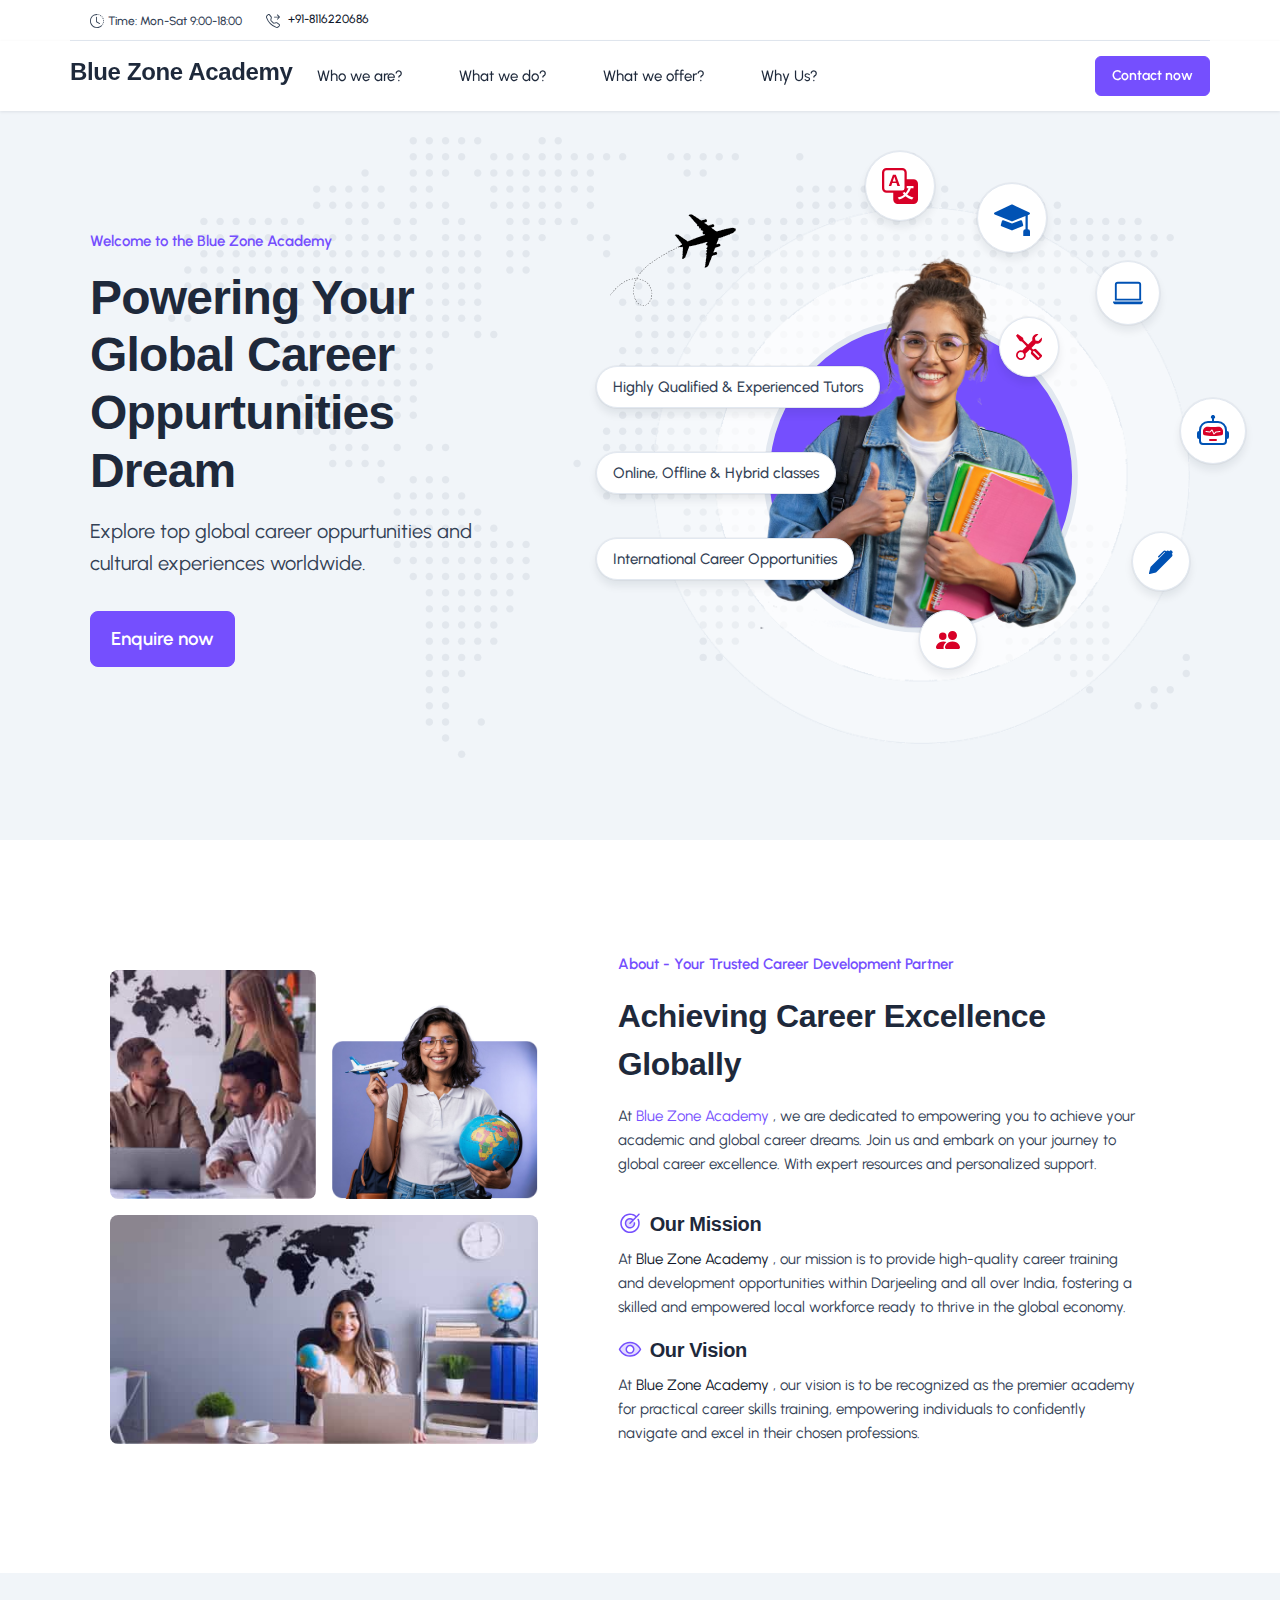
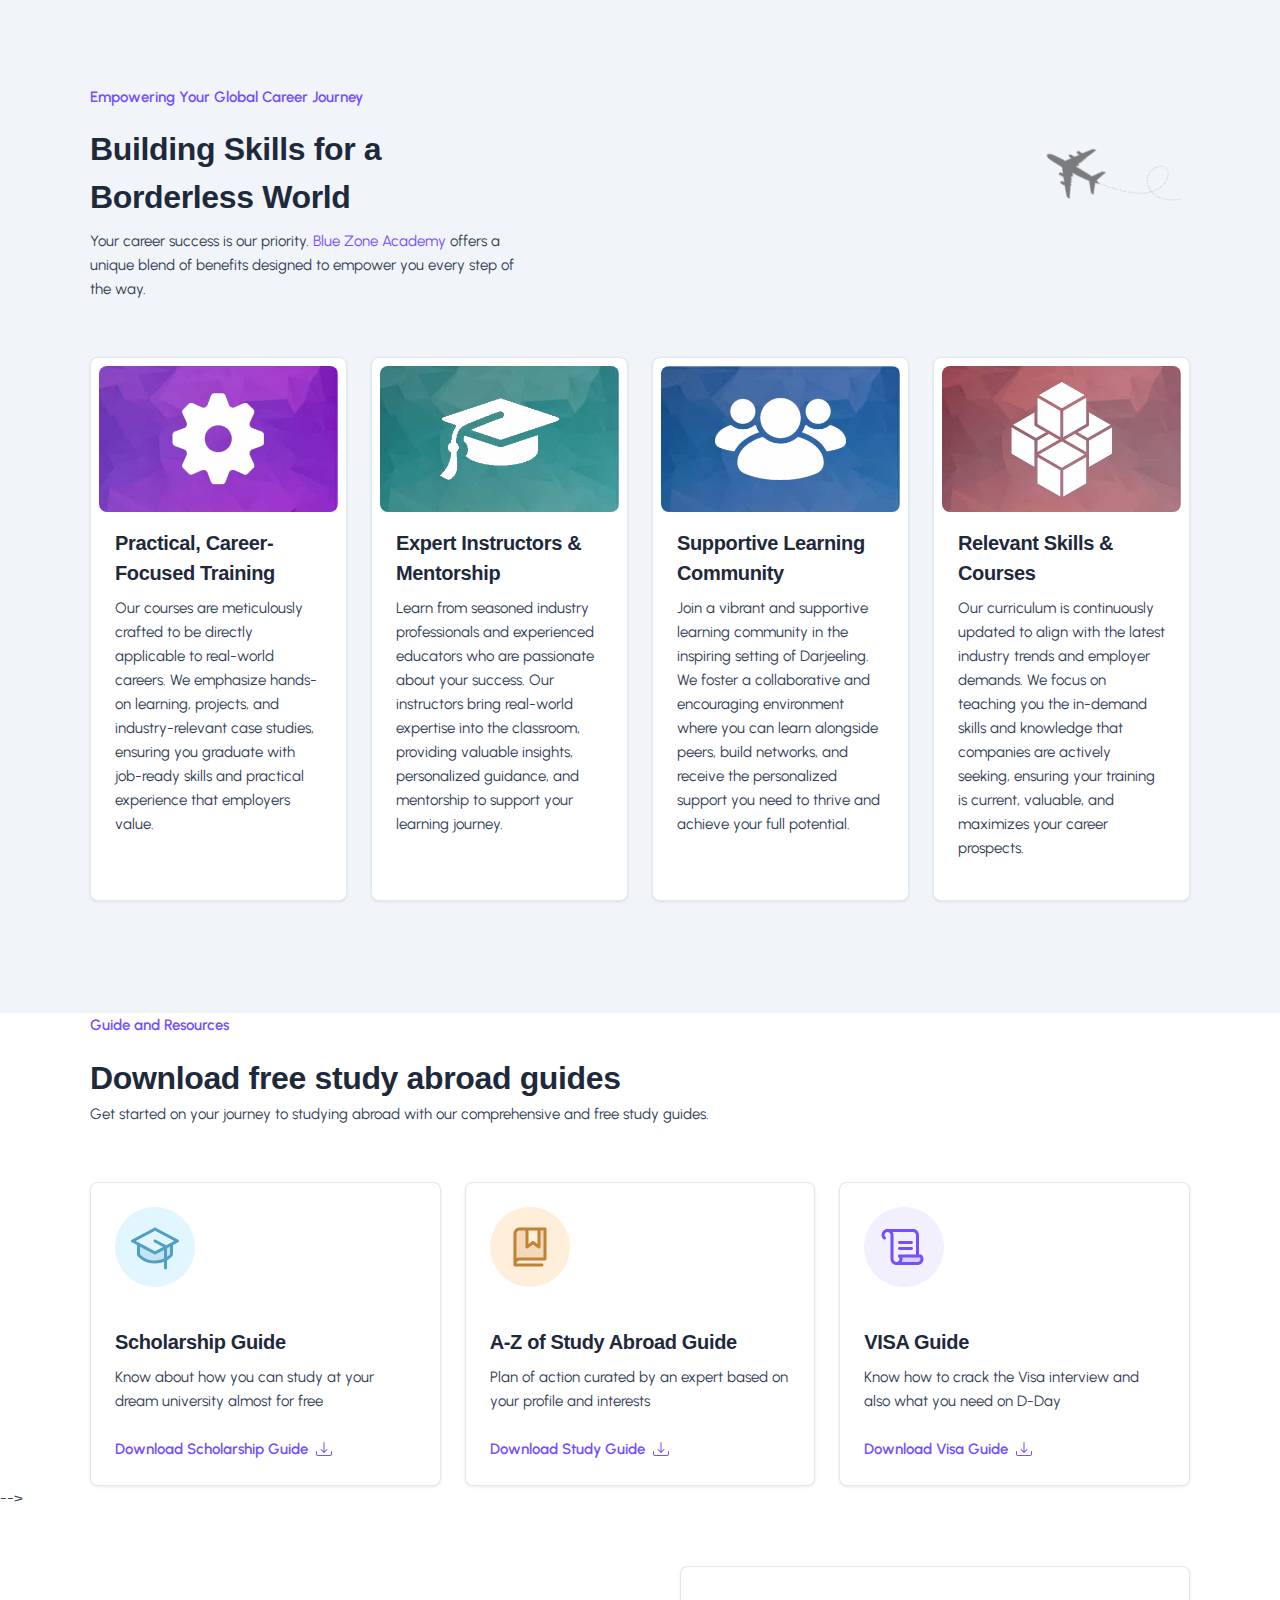
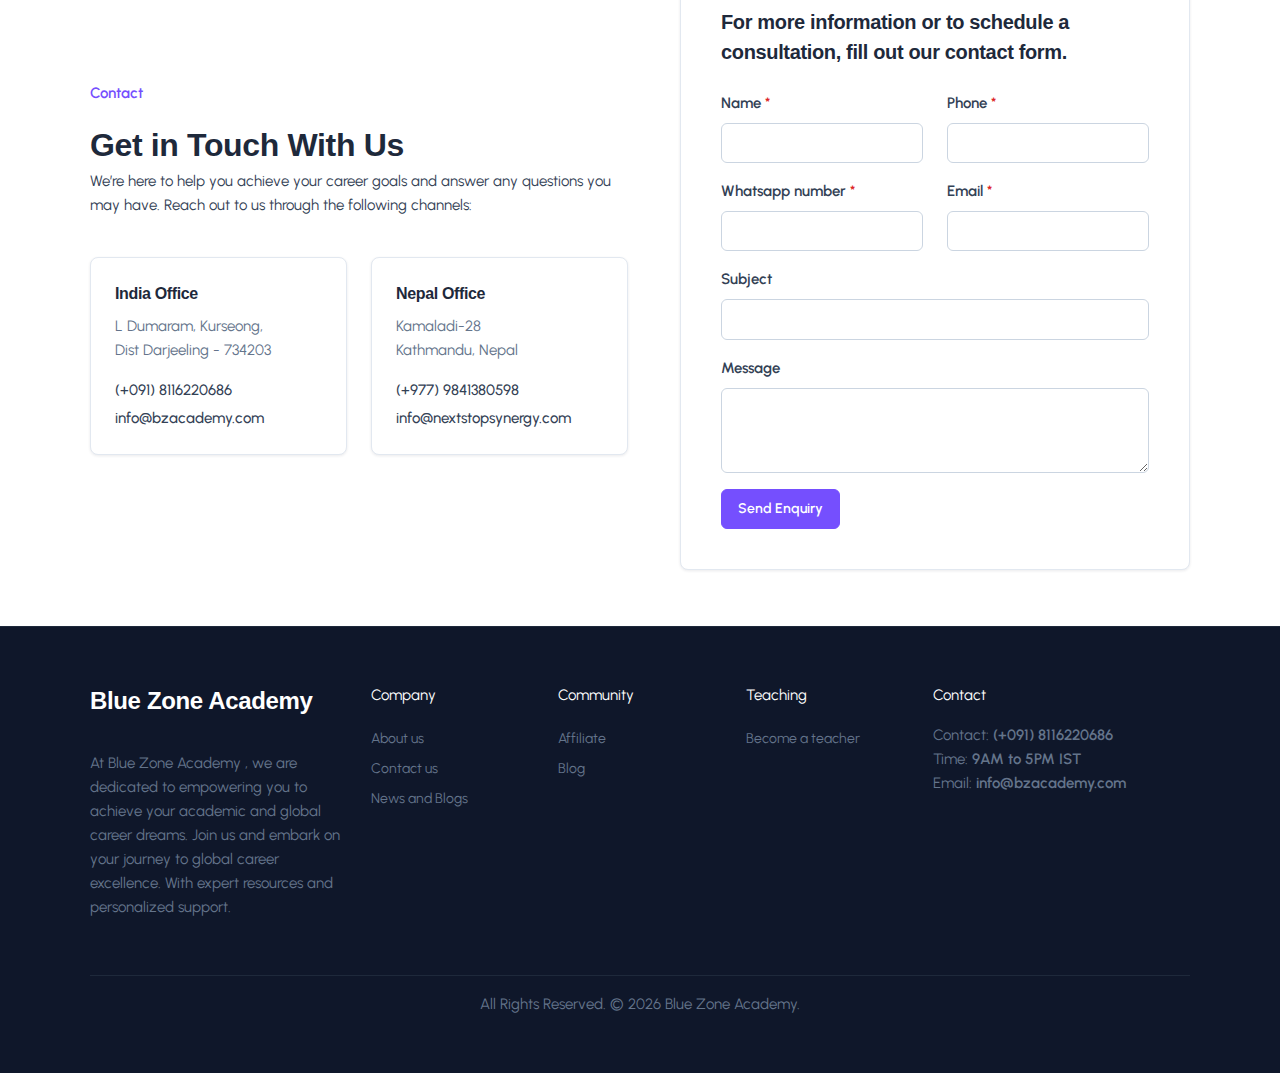
==== commit 458e155d: "contact light" ====
--- a/index.html
+++ b/index.html
@@ -7,7 +7,7 @@
   <meta name="viewport" content="width=device-width, initial-scale=1" />
 
   <!-- Favicon icon-->
-  <link rel="shortcut icon" type="image/x-icon" href="assets/images/favicon/favicon.ico" />
+  <link rel="shortcut icon" type="image/x-icon" href="" />
 
   <!-- darkmode js -->
   <!-- <script src="assets/js/vendors/darkMode.js"></script> -->
@@ -23,7 +23,7 @@
 
   <link href="assets/libs/tiny-slider/dist/tiny-slider.css" rel="stylesheet" />
   <link rel="stylesheet" href="assets/libs/glightbox/dist/css/glightbox.min.css" />
-  <title>Geeks - Bootstrap 5 Template</title>
+  <title>Blue Zone Academy</title>
 </head>
 
 <body class="bg-white">
@@ -68,7 +68,6 @@
   <nav class="navbar navbar-expand-lg bg-white sticky-top">
     <div class="container px-0">
       <a class="navbar-brand" href="index.html">
-        <!-- <img src="assets/images/brand/logo/logo.svg" alt="Geeks" /> -->
         <h2>Blue Zone Academy</h2>
       </a>
       <!-- Mobile view nav wrap -->
@@ -88,96 +87,7 @@
       <!-- Collapse -->
       <div class="collapse navbar-collapse" id="navbar-default">
         <ul class="navbar-nav mt-3 mt-lg-0 mx-xxl-auto gap-6">
-          <!-- <li class="nav-item dropdown">
-            <a class="nav-link dropdown-toggle" href="#" id="navbarBrowse" data-bs-toggle="dropdown"
-              aria-haspopup="true" aria-expanded="false" data-bs-display="static">Categories</a>
-            <ul class="dropdown-menu dropdown-menu-arrow" aria-labelledby="navbarBrowse">
-              <li class="dropdown-submenu dropend">
-                <a class="dropdown-item dropdown-list-group-item dropdown-toggle" href="#">Web Development</a>
-                <ul class="dropdown-menu">
-                  <li>
-                    <a class="dropdown-item" href="pages/course-category.html">Bootstrap</a>
-                  </li>
-                  <li>
-                    <a class="dropdown-item" href="pages/course-category.html">React</a>
-                  </li>
-                  <li>
-                    <a class="dropdown-item" href="pages/course-category.html">GraphQl</a>
-                  </li>
-                  <li>
-                    <a class="dropdown-item" href="pages/course-category.html">Gatsby</a>
-                  </li>
-                  <li>
-                    <a class="dropdown-item" href="pages/course-category.html">Grunt</a>
-                  </li>
-                  <li>
-                    <a class="dropdown-item" href="pages/course-category.html">Svelte</a>
-                  </li>
-                  <li>
-                    <a class="dropdown-item" href="pages/course-category.html">Meteor</a>
-                  </li>
-                  <li>
-                    <a class="dropdown-item" href="pages/course-category.html">HTML5</a>
-                  </li>
-                  <li>
-                    <a class="dropdown-item" href="pages/course-category.html">Angular</a>
-                  </li>
-                </ul>
-              </li>
-              <li class="dropdown-submenu dropend">
-                <a class="dropdown-item dropdown-list-group-item dropdown-toggle" href="#">Design</a>
-                <ul class="dropdown-menu">
-                  <li>
-                    <a class="dropdown-item" href="pages/course-category.html">Graphic Design</a>
-                  </li>
-                  <li>
-                    <a class="dropdown-item" href="pages/course-category.html">Illustrator</a>
-                  </li>
-                  <li>
-                    <a class="dropdown-item" href="pages/course-category.html">UX / UI Design</a>
-                  </li>
-                  <li>
-                    <a class="dropdown-item" href="pages/course-category.html">Figma Design</a>
-                  </li>
-                  <li>
-                    <a class="dropdown-item" href="pages/course-category.html">Adobe XD</a>
-                  </li>
-                  <li>
-                    <a class="dropdown-item" href="pages/course-category.html">Sketch</a>
-                  </li>
-                  <li>
-                    <a class="dropdown-item" href="pages/course-category.html">Icon Design</a>
-                  </li>
-                  <li>
-                    <a class="dropdown-item" href="pages/course-category.html">Photoshop</a>
-                  </li>
-                </ul>
-              </li>
-              <li>
-                <a href="pages/course-category.html" class="dropdown-item">Mobile App</a>
-              </li>
-              <li>
-                <a href="pages/course-category.html" class="dropdown-item">IT Software</a>
-              </li>
-              <li>
-                <a href="pages/course-category.html" class="dropdown-item">Marketing</a>
-              </li>
-              <li>
-                <a href="pages/course-category.html" class="dropdown-item">Music</a>
-              </li>
-              <li>
-                <a href="pages/course-category.html" class="dropdown-item">Life Style</a>
-              </li>
-              <li>
-                <a href="pages/course-category.html" class="dropdown-item">Business</a>
-              </li>
-              <li>
-                <a href="pages/course-category.html" class="dropdown-item">Photography</a>
-              </li>
-            </ul>
-          </li> -->
-          
-          <li class="nav-item">
+        <li class="nav-item">
             <a class="nav-link" href="#">Who we are?</a>
           </li>
           <li class="nav-item">
@@ -201,8 +111,9 @@
 
 
 
-  <!--Hero section -->
   <main>
+
+    <!--Hero section -->
     <section class="bg-light">
       <div class="container">
         <div
@@ -301,30 +212,6 @@
       </div>
     </section>
 
-    <!-- couter for future -->
-    <!-- <div class="container">
-      <div class="row justify-content-center">
-        <div class="col-xl-10">
-          <div class="bg-white shadow rounded-3 mt-n8 border">
-            <div class="row justify-content-around py-5 gy-4 gy-lg-0">
-              <div class="col-xl-2 col-md-4 text-center px-4">
-                <div class="h1 mb-0">25+</div>
-                <span>Years of Experience</span>
-              </div>
-              <div class="col-xl-2 col-md-4 text-center px-4">
-                <div class="h1 mb-0">450</div>
-                <span>Top University Partner</span>
-              </div>
-              <div class="col-xl-2 col-md-4 text-center px-4">
-                <div class="h1 mb-0">99%</div>
-                <span>Successful Visa Process Rate</span>
-              </div>
-            </div>
-          </div>
-        </div>
-      </div>
-    </div> -->
-
 
     <!-- About section -->
     <section id="about" class="py-lg-8 py-5">
@@ -396,7 +283,7 @@
       </div>
     </section>
 
-    <!-- offer section -->
+    <!-- Services section -->
     <section class="py-lg-8 py-5 bg-light">
       <div class="container py-lg-8">
         <div class="row">
@@ -513,175 +400,8 @@
         </div>
       </div>
     </section>
-
-    <section class="py-8 bg-light">
-      <div class="container">
-        <div class="row gy-4 gy-xl-0">
-          <div class="col-xl-4 col-lg-6 col-12">
-            <div class="bg-primary px-4 pt-4 rounded-3 position-relative d-flex flex-column justify-content-center">
-              <img src="assets/images/landing-immigration/testimonial-img.png" alt="" class="img-fluid" />
-              <div class="position-absolute top-50 start-50 mx-n4">
-                <a class="glightbox icon-shape rounded-circle icon-xl pulser"
-                  href="https://www.youtube.com/watch?v=Nfzi7034Kbg">
-                  <i class="fe fe-play"></i>
-                </a>
-              </div>
-              <div class="position-absolute bottom-0 mb-6 start-0 end-0 ps-4">
-                <div class="bg-dark d-inline-block p-2 px-3 text-white fw-semibold">Shawn Beltran</div>
-                <div class="bg-white d-inline-block p-2 px-3 text-dark fw-semibold ms-5">
-                  <span class="text-gray-500">Columbia University</span>
-                  <span class="mx-2">Canada</span>
-                  <svg width="24" height="24" viewBox="0 0 72 72" fill="none" xmlns="http://www.w3.org/2000/svg">
-                    <g clip-path="url(#clip0_8060_1993)">
-                      <path
-                        d="M36 72C55.8823 72 72 55.8823 72 36C72 16.1177 55.8823 0 36 0C16.1177 0 0 16.1177 0 36C0 55.8823 16.1177 72 36 72Z"
-                        fill="#F0F0F0"></path>
-                      <path
-                        d="M72.0027 36.003C72.0027 21.7304 63.6966 9.39819 51.6548 3.5752V68.4307C63.6966 62.6079 72.0027 50.2756 72.0027 36.003Z"
-                        fill="#D80027"></path>
-                      <path
-                        d="M0.00146484 36.0011C0.00146484 50.2737 8.30748 62.6059 20.3493 68.4289V3.57324C8.30748 9.39624 0.00146484 21.7285 0.00146484 36.0011Z"
-                        fill="#D80027"></path>
-                      <path
-                        d="M42.2626 40.6985L48.5233 37.5681L45.393 36.0029V32.8724L39.1321 36.0029L42.2626 29.742H39.1321L36.0017 25.0464L32.8712 29.742H29.7407L32.8712 36.0029L26.6103 32.8724V36.0029L23.48 37.5681L29.7407 40.6985L28.1756 43.829H34.4365V48.5246H37.5668V43.829H43.8277L42.2626 40.6985Z"
-                        fill="#D80027"></path>
-                    </g>
-                    <defs>
-                      <clipPath id="clip0_8060_1993">
-                        <rect width="72" height="72" fill="white"></rect>
-                      </clipPath>
-                    </defs>
-                  </svg>
-                </div>
-              </div>
-            </div>
-          </div>
-          <div class="col-xl-8 col-lg-6 col-12">
-            <div class="px-xl-8 my-lg-6">
-              <div class="mb-5">
-                <span class="fw-semibold text-primary">Testimonials</span>
-                <h2 class="h1 mt-3 mb-0">What Our Student Says</h2>
-                <p class="mb-0">Here’s what our clients have to say about their experiences with us:</p>
-              </div>
-              <div class="position-relative">
-                <div class="sliderTestimonialFourth">
-                  <!-- item -->
-                  <div class="item">
-                    <div class="card">
-                      <div class="card-body">
-                        <div class="d-flex align-items-center gap-3 mb-3">
-                          <img src="assets/images/avatar/avatar-1.jpg" alt="" class="avatar avatar-lg rounded-circle" />
-                          <div>
-                            <h3 class="h4 mb-0">Shawn Beltran</h3>
-                            <p class="d-flex gap-2 mb-0">
-                              <small>Columbia University</small>
-
-                              <small class="text-dark fw-semibold">New York</small>
-                            </p>
-                          </div>
-                        </div>
-                        <p class="mb-0">"The personalized support I received was invaluable. Thanks to the expert
-                          guidance and resources, I scored above my target on the TOEFL!"</p>
-                      </div>
-                    </div>
-                  </div>
-                  <!-- item -->
-                  <div class="item">
-                    <div class="card">
-                      <div class="card-body">
-                        <div class="d-flex align-items-center gap-3 mb-3">
-                          <img src="assets/images/avatar/avatar-3.jpg" alt="" class="avatar avatar-lg rounded-circle" />
-                          <div>
-                            <h3 class="h4 mb-0">Liya Pickett</h3>
-                            <p class="d-flex gap-2 mb-0">
-                              <small>Georgia State University</small>
-
-                              <small class="text-dark fw-semibold">Atlanta</small>
-                            </p>
-                          </div>
-                        </div>
-                        <p class="mb-0">"I was impressed with the IELTS course. The detailed study materials and
-                          interactive classes helped me improve my score significantly."</p>
-                      </div>
-                    </div>
-                  </div>
-                  <!-- item -->
-                  <div class="item">
-                    <div class="card">
-                      <div class="card-body">
-                        <div class="d-flex align-items-center gap-3 mb-3">
-                          <img src="assets/images/avatar/avatar-9.jpg" alt="" class="avatar avatar-lg rounded-circle" />
-                          <div>
-                            <h3 class="h4 mb-0">Nilarj Misty</h3>
-                            <p class="d-flex gap-2 mb-0">
-                              <small>Georgia State University</small>
-
-                              <small class="text-dark fw-semibold">Atlanta</small>
-                            </p>
-                          </div>
-                        </div>
-                        <p class="mb-0">"I was impressed with the IELTS course. The detailed study materials and
-                          interactive classes helped me improve my score significantly."</p>
-                      </div>
-                    </div>
-                  </div>
-                  <!-- item -->
-                  <div class="item">
-                    <div class="card">
-                      <div class="card-body">
-                        <div class="d-flex align-items-center gap-3 mb-3">
-                          <img src="assets/images/avatar/avatar-8.jpg" alt="" class="avatar avatar-lg rounded-circle" />
-                          <div>
-                            <h3 class="h4 mb-0">Kevos Maziz</h3>
-                            <p class="d-flex gap-2 mb-0">
-                              <small>Georgia State University</small>
-
-                              <small class="text-dark fw-semibold">Atlanta</small>
-                            </p>
-                          </div>
-                        </div>
-                        <p class="mb-0">"I was impressed with the IELTS course. The detailed study materials and
-                          interactive classes helped me improve my score significantly."</p>
-                      </div>
-                    </div>
-                  </div>
-                  <!-- item -->
-                  <div class="item">
-                    <div class="card">
-                      <div class="card-body">
-                        <div class="d-flex align-items-center gap-3 mb-3">
-                          <img src="assets/images/avatar/avatar-6.jpg" alt="" class="avatar avatar-lg rounded-circle" />
-                          <div>
-                            <h3 class="h4 mb-0">Simon Detol</h3>
-                            <p class="d-flex gap-2 mb-0">
-                              <small>Georgia State University</small>
-
-                              <small class="text-dark fw-semibold">Atlanta</small>
-                            </p>
-                          </div>
-                        </div>
-                        <p class="mb-0">"I was impressed with the IELTS course. The detailed study materials and
-                          interactive classes helped me improve my score significantly."</p>
-                      </div>
-                    </div>
-                  </div>
-                </div>
-                <ul class="controls-testimonial controls justify-content-start" id="sliderTestimonialFourthControls">
-                  <li class="prev ms-0">
-                    <i class="fe fe-chevron-left"></i>
-                  </li>
-                  <li class="next ms-2">
-                    <i class="fe fe-chevron-right"></i>
-                  </li>
-                </ul>
-              </div>
-            </div>
-          </div>
-        </div>
-      </div>
-    </section>
-
-    <section class="py-lg-8 py-5">
+    
+
       <div class="container">
         <div class="row">
           <div class="col-12">
@@ -789,16 +509,16 @@
           </div>
         </div>
       </div>
-    </section>
-
-    <section class="py-8 bg-light border-bottom border-gray-800">
+    </section> -->
+    <!-- contact section  -->
+    <section class="py-8 border-bottom border-gray-800">
       <div class="container">
         <div class="row align-items-center gy-4 gy-lg-0">
           <div class="col-lg-6">
             <div class="mb-6">
               <span class="fw-semibold text-primary">Contact</span>
               <h2 class="h1 mt-3 mb-0">Get in Touch With Us</h2>
-              <p class="mb-0">We’re here to help you achieve your study goals and answer any questions you may have.
+              <p class="mb-0">We’re here to help you achieve your career goals and answer any questions you may have.
                 Reach out to us through the following channels:</p>
             </div>
             <div class="row gy-4 gy-lg-0">
@@ -806,19 +526,21 @@
                 <div class="card">
                   <div class="card-body">
                     <h3 class="h4">India Office</h3>
-                    <p class="text-gray-500">123 Study Lane, Education City, Country</p>
-                    <p class="mb-1 fw-medium">(+091) 0123 456 789</p>
-                    <p class="fw-medium mb-0">India@enquiry.com</p>
+                    <p class="text-gray-500">L Dumaram, Kurseong,<br>
+                   Dist Darjeeling - 734203</br>
+                    <p class="mb-1 fw-medium">(+091) 8116220686</p>
+                    <p class="fw-medium mb-0">info@bzacademy.com</p>
                   </div>
                 </div>
               </div>
               <div class="col-md-6">
                 <div class="card">
                   <div class="card-body">
-                    <h3 class="h4">Canada Office</h3>
-                    <p class="text-gray-500">123 Study Lane, Education City, Country</p>
-                    <p class="mb-1 fw-medium">(+091) 0123 456 789</p>
-                    <p class="fw-medium mb-0">India@enquiry.com</p>
+                    <h3 class="h4">Nepal Office</h3>
+                    <p class="text-gray-500">Kamaladi-28<br>
+                    Kathmandu, Nepal</p>
+                    <p class="mb-1 fw-medium">(+977) 9841380598</p>
+                    <p class="fw-medium mb-0">info@nextstopsynergy.com</p>
                   </div>
                 </div>
               </div>
@@ -900,52 +622,10 @@
         <div class="col-xl-3 col-lg-12 col-md-6 col-12">
           <div class="d-flex flex-column gap-4">
             <div>
-              <img src="assets/images/svg/geeks-logo.svg" alt="geeks logo" />
-            </div>
-            <p class="mb-0">Nascetur nibh feugiat vulputate urna mauris tincidunt porttitor ultricies. Et dis augue
-              praesent congue.</p>
-            <div class="d-flex gap-2">
-              <a href="#langaugeModal" class="btn btn-outline-secondary" data-bs-toggle="modal">
-                <span>
-                  <svg xmlns="http://www.w3.org/2000/svg" width="16" height="16" fill="currentColor" class="bi bi-globe"
-                    viewBox="0 0 16 16">
-                    <path
-                      d="M0 8a8 8 0 1 1 16 0A8 8 0 0 1 0 8m7.5-6.923c-.67.204-1.335.82-1.887 1.855A8 8 0 0 0 5.145 4H7.5zM4.09 4a9.3 9.3 0 0 1 .64-1.539 7 7 0 0 1 .597-.933A7.03 7.03 0 0 0 2.255 4zm-.582 3.5c.03-.877.138-1.718.312-2.5H1.674a7 7 0 0 0-.656 2.5zM4.847 5a12.5 12.5 0 0 0-.338 2.5H7.5V5zM8.5 5v2.5h2.99a12.5 12.5 0 0 0-.337-2.5zM4.51 8.5a12.5 12.5 0 0 0 .337 2.5H7.5V8.5zm3.99 0V11h2.653c.187-.765.306-1.608.338-2.5zM5.145 12q.208.58.468 1.068c.552 1.035 1.218 1.65 1.887 1.855V12zm.182 2.472a7 7 0 0 1-.597-.933A9.3 9.3 0 0 1 4.09 12H2.255a7 7 0 0 0 3.072 2.472M3.82 11a13.7 13.7 0 0 1-.312-2.5h-2.49c.062.89.291 1.733.656 2.5zm6.853 3.472A7 7 0 0 0 13.745 12H11.91a9.3 9.3 0 0 1-.64 1.539 7 7 0 0 1-.597.933M8.5 12v2.923c.67-.204 1.335-.82 1.887-1.855q.26-.487.468-1.068zm3.68-1h2.146c.365-.767.594-1.61.656-2.5h-2.49a13.7 13.7 0 0 1-.312 2.5m2.802-3.5a7 7 0 0 0-.656-2.5H12.18c.174.782.282 1.623.312 2.5zM11.27 2.461c.247.464.462.98.64 1.539h1.835a7 7 0 0 0-3.072-2.472c.218.284.418.598.597.933M10.855 4a8 8 0 0 0-.468-1.068C9.835 1.897 9.17 1.282 8.5 1.077V4z" />
-                  </svg>
-                </span>
-                <span class="ms-2">English</span>
-              </a>
-              <div class="dropdown">
-                <button class="btn btn-outline-secondary btn-icon rounded-circle d-flex align-items-center"
-                  type="button" aria-expanded="false" data-bs-toggle="dropdown" aria-label="Toggle theme (auto)">
-                  <i class="bi theme-icon-active"></i>
-                  <span class="visually-hidden bs-theme-text">Toggle theme</span>
-                </button>
-                <ul class="dropdown-menu dropdown-menu-end shadow" aria-labelledby="bs-theme-text" data-bs-theme="dark">
-                  <li>
-                    <button type="button" class="dropdown-item d-flex align-items-center" data-bs-theme-value="light"
-                      aria-pressed="false">
-                      <i class="bi theme-icon bi-sun-fill"></i>
-                      <span class="ms-2">Light</span>
-                    </button>
-                  </li>
-                  <li>
-                    <button type="button" class="dropdown-item d-flex align-items-center" data-bs-theme-value="dark"
-                      aria-pressed="false">
-                      <i class="bi theme-icon bi-moon-stars-fill"></i>
-                      <span class="ms-2">Dark</span>
-                    </button>
-                  </li>
-                  <li>
-                    <button type="button" class="dropdown-item d-flex align-items-center active"
-                      data-bs-theme-value="auto" aria-pressed="true">
-                      <i class="bi theme-icon bi-circle-half"></i>
-                      <span class="ms-2">Auto</span>
-                    </button>
-                  </li>
-                </ul>
-              </div>
-            </div>
+              <h2 class="text-white">Blue Zone Academy</h2>
+            </div>
+            <p class="mb-0">At Blue Zone Academy , we are dedicated to empowering you to achieve your academic and global career dreams. Join us and embark on your journey to global career excellence. With expert resources and personalized support.</p>
+            
           </div>
         </div>
         <div class="col-xl-2 col-md-3 col-6">
@@ -961,12 +641,7 @@
               <li>
                 <a href="#!" class="nav-link">News and Blogs</a>
               </li>
-              <li>
-                <a href="#!" class="nav-link">Career</a>
-              </li>
-              <li>
-                <a href="#!" class="nav-link">Investors</a>
-              </li>
+              
             </ul>
           </div>
         </div>
@@ -974,18 +649,14 @@
           <div class="d-flex flex-column gap-3">
             <span class="text-white-stable">Community</span>
             <ul class="list-unstyled mb-0 d-flex flex-column nav nav-footer nav-x-0">
-              <li>
-                <a href="#!" class="nav-link">Help and Support</a>
-              </li>
+              
               <li>
                 <a href="#!" class="nav-link">Affiliate</a>
               </li>
               <li>
                 <a href="#!" class="nav-link">Blog</a>
               </li>
-              <li>
-                <a href="#!" class="nav-link">Geeks Business</a>
-              </li>
+              
             </ul>
           </div>
         </div>
@@ -996,12 +667,8 @@
               <li>
                 <a href="#!" class="nav-link">Become a teacher</a>
               </li>
-              <li>
-                <a href="#!" class="nav-link">How to guide</a>
-              </li>
-              <li>
-                <a href="#!" class="nav-link">Documentation</a>
-              </li>
+             
+              
             </ul>
           </div>
         </div>
@@ -1011,46 +678,33 @@
               <span class="text-white-stable">Contact</span>
               <ul class="list-unstyled mb-0 d-flex flex-column nav nav-footer nav-x-0">
                 <li>
-                  Toll free:
-                  <span class="fw-semibold">+1234 567 890</span>
+                  Contact:
+                  <span class="fw-semibold">(+091) 8116220686</span>
                 </li>
                 <li>
                   Time:
-                  <span class="fw-semibold">9AM to 8:PM IST</span>
+                  <span class="fw-semibold">9AM to 5PM IST</span>
                 </li>
                 <li>
                   Email:
-                  <span class="fw-semibold">example@gmail.com</span>
+                  <span class="fw-semibold">info@bzacademy.com</span>
                 </li>
               </ul>
             </div>
-            <div class="d-flex flex-row gap-2">
-              <a href="#"><img src="assets/images/svg/appstore.svg" alt="" class="img-fluid" /></a>
-              <a href="#"><img src="assets/images/svg/playstore.svg" alt="" class="img-fluid" /></a>
-            </div>
+            
           </div>
         </div>
       </div>
       <div class="row align-items-center g-0 border-top border-gray-800 pt-3 flex-column gap-1 flex-lg-row gap-lg-0">
         <!-- Desc -->
-        <div class="col-lg-6 col-12 text-center text-md-start">
+        <div class="col-12 text-center">
           <span>
-            ©
-            <span id="copyright">
-              <script>
-                document.getElementById("copyright").appendChild(document.createTextNode(new Date().getFullYear()));
-              </script>
-            </span>
-            GeeksTheme. Powered Codescandy
+            All Rights Reserved. ©
+            <script>
+              document.write(new Date().getFullYear());
+            </script>
+            Blue Zone Academy.
           </span>
-        </div>
-        <!-- Links -->
-        <div class="col-12 col-lg-6">
-          <nav class="nav nav-footer justify-content-center justify-content-md-start justify-content-lg-end">
-            <a class="nav-link active" href="#!">Terms of use</a>
-            <a class="nav-link" href="#!">Cookies Settings</a>
-            <a class="nav-link" href="#!">Privacy policy</a>
-          </nav>
         </div>
       </div>
     </div>
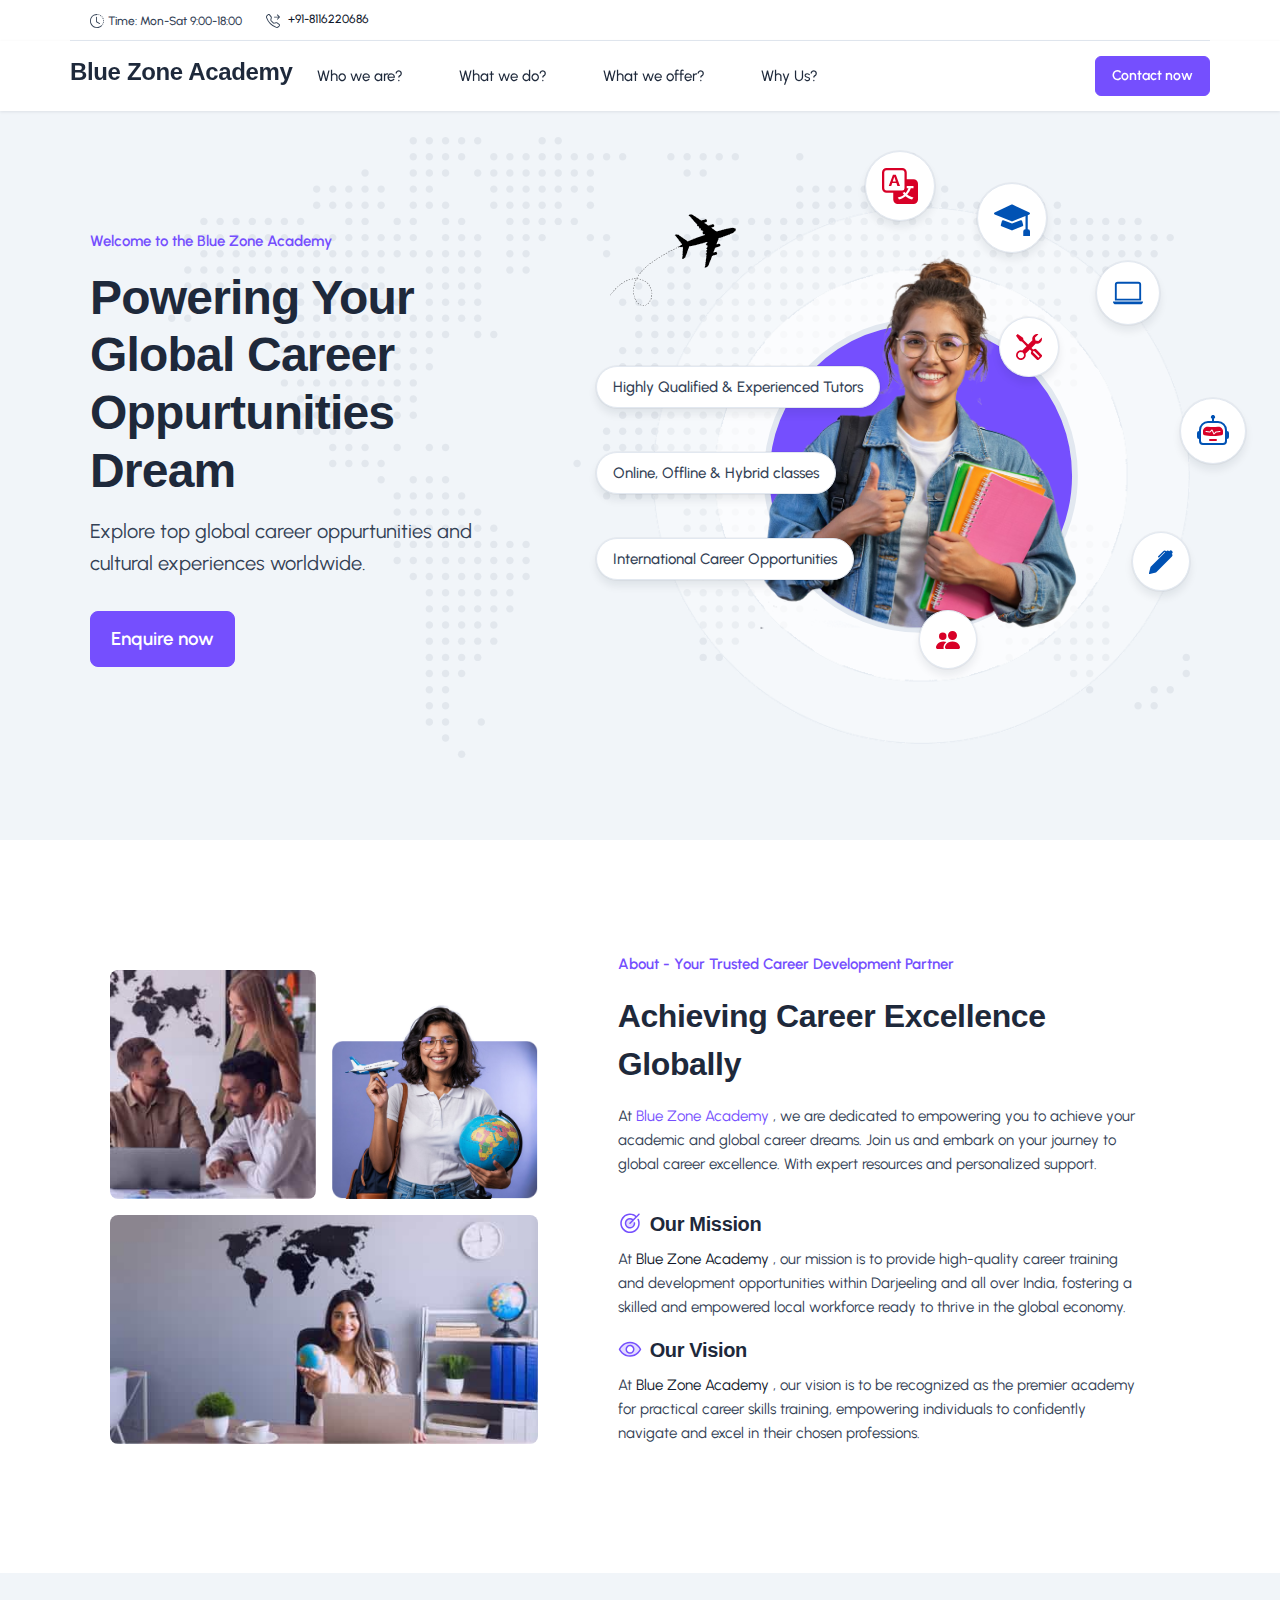
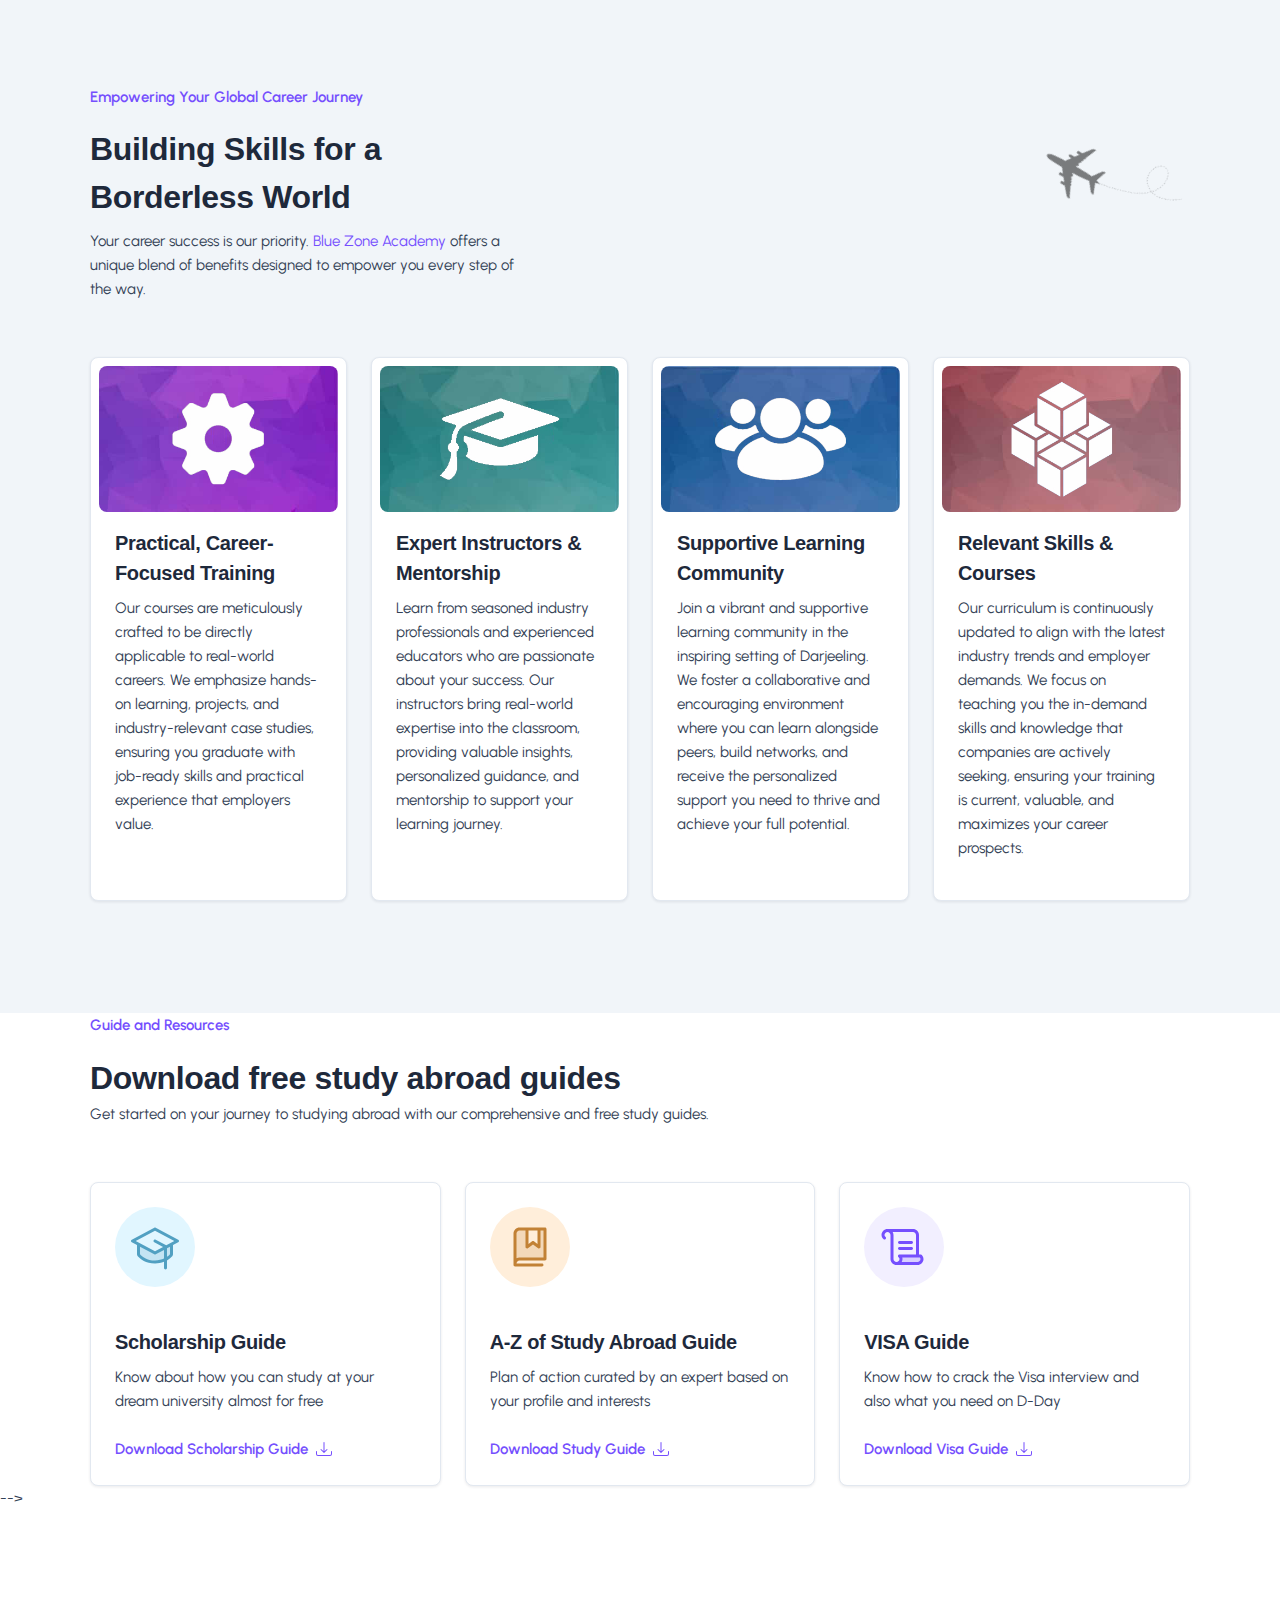
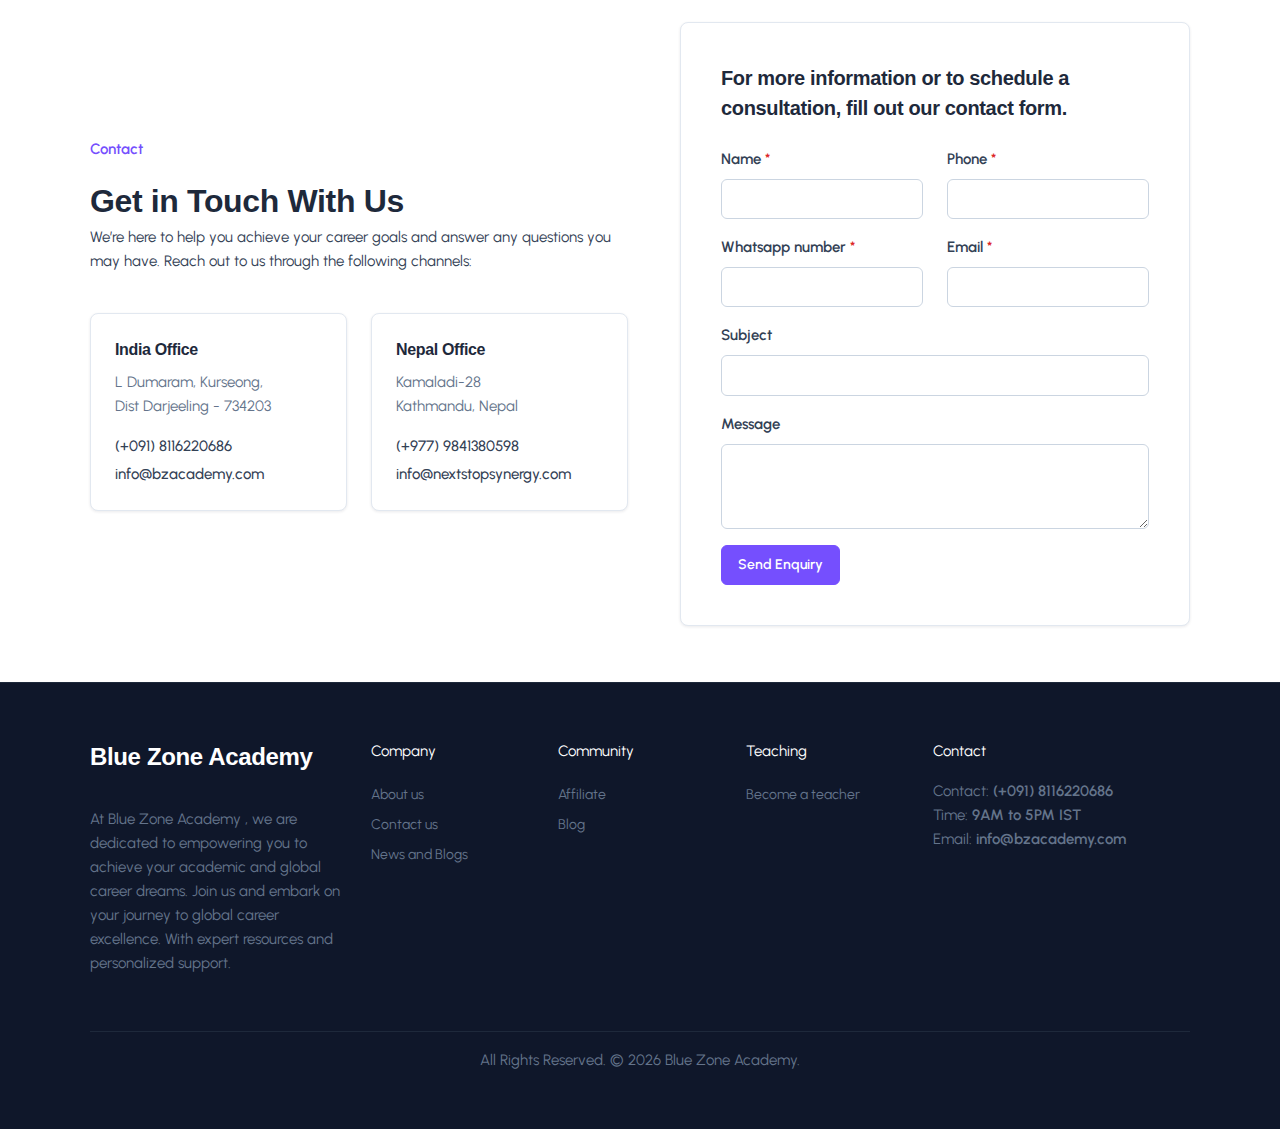
==== commit 4ed544ec: "mt-8 in contact" ====
--- a/index.html
+++ b/index.html
@@ -511,7 +511,7 @@
       </div>
     </section> -->
     <!-- contact section  -->
-    <section class="py-8 border-bottom border-gray-800">
+    <section class="py-8 mt-8 border-bottom border-gray-800">
       <div class="container">
         <div class="row align-items-center gy-4 gy-lg-0">
           <div class="col-lg-6">
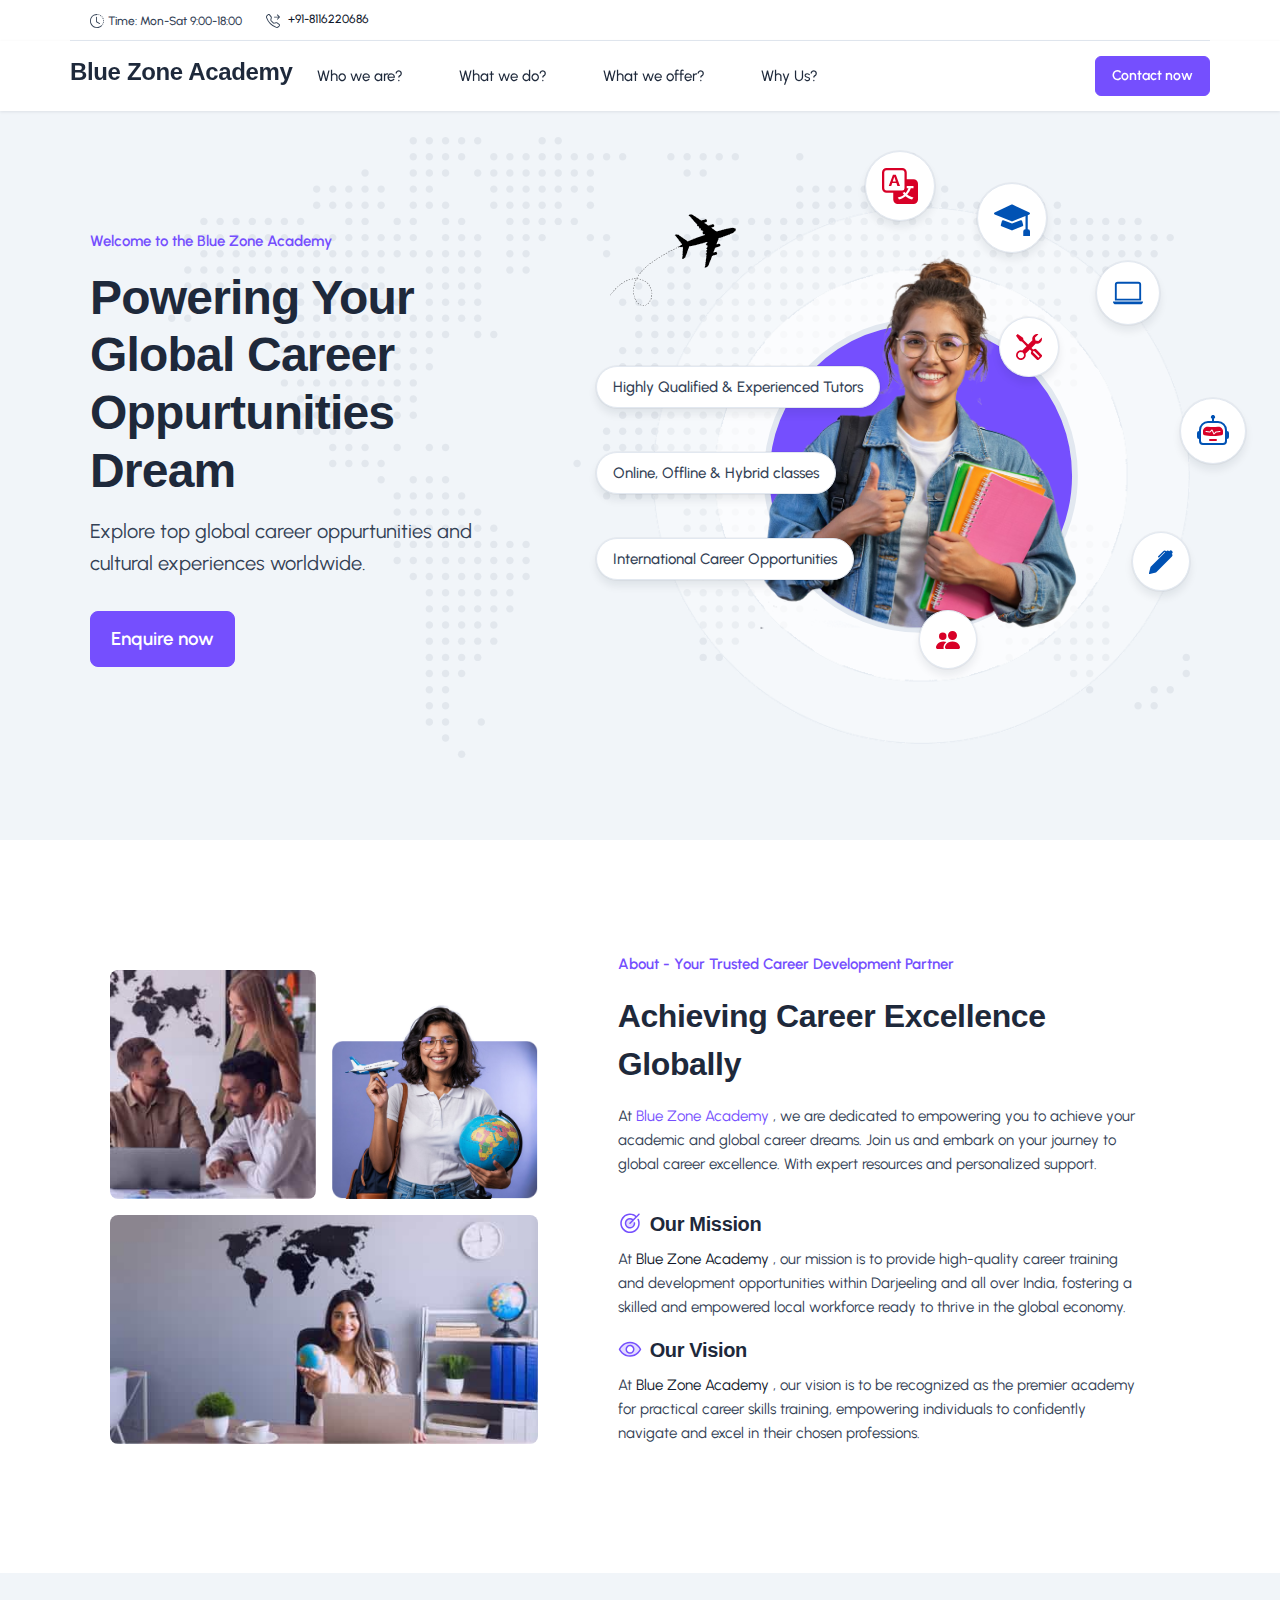
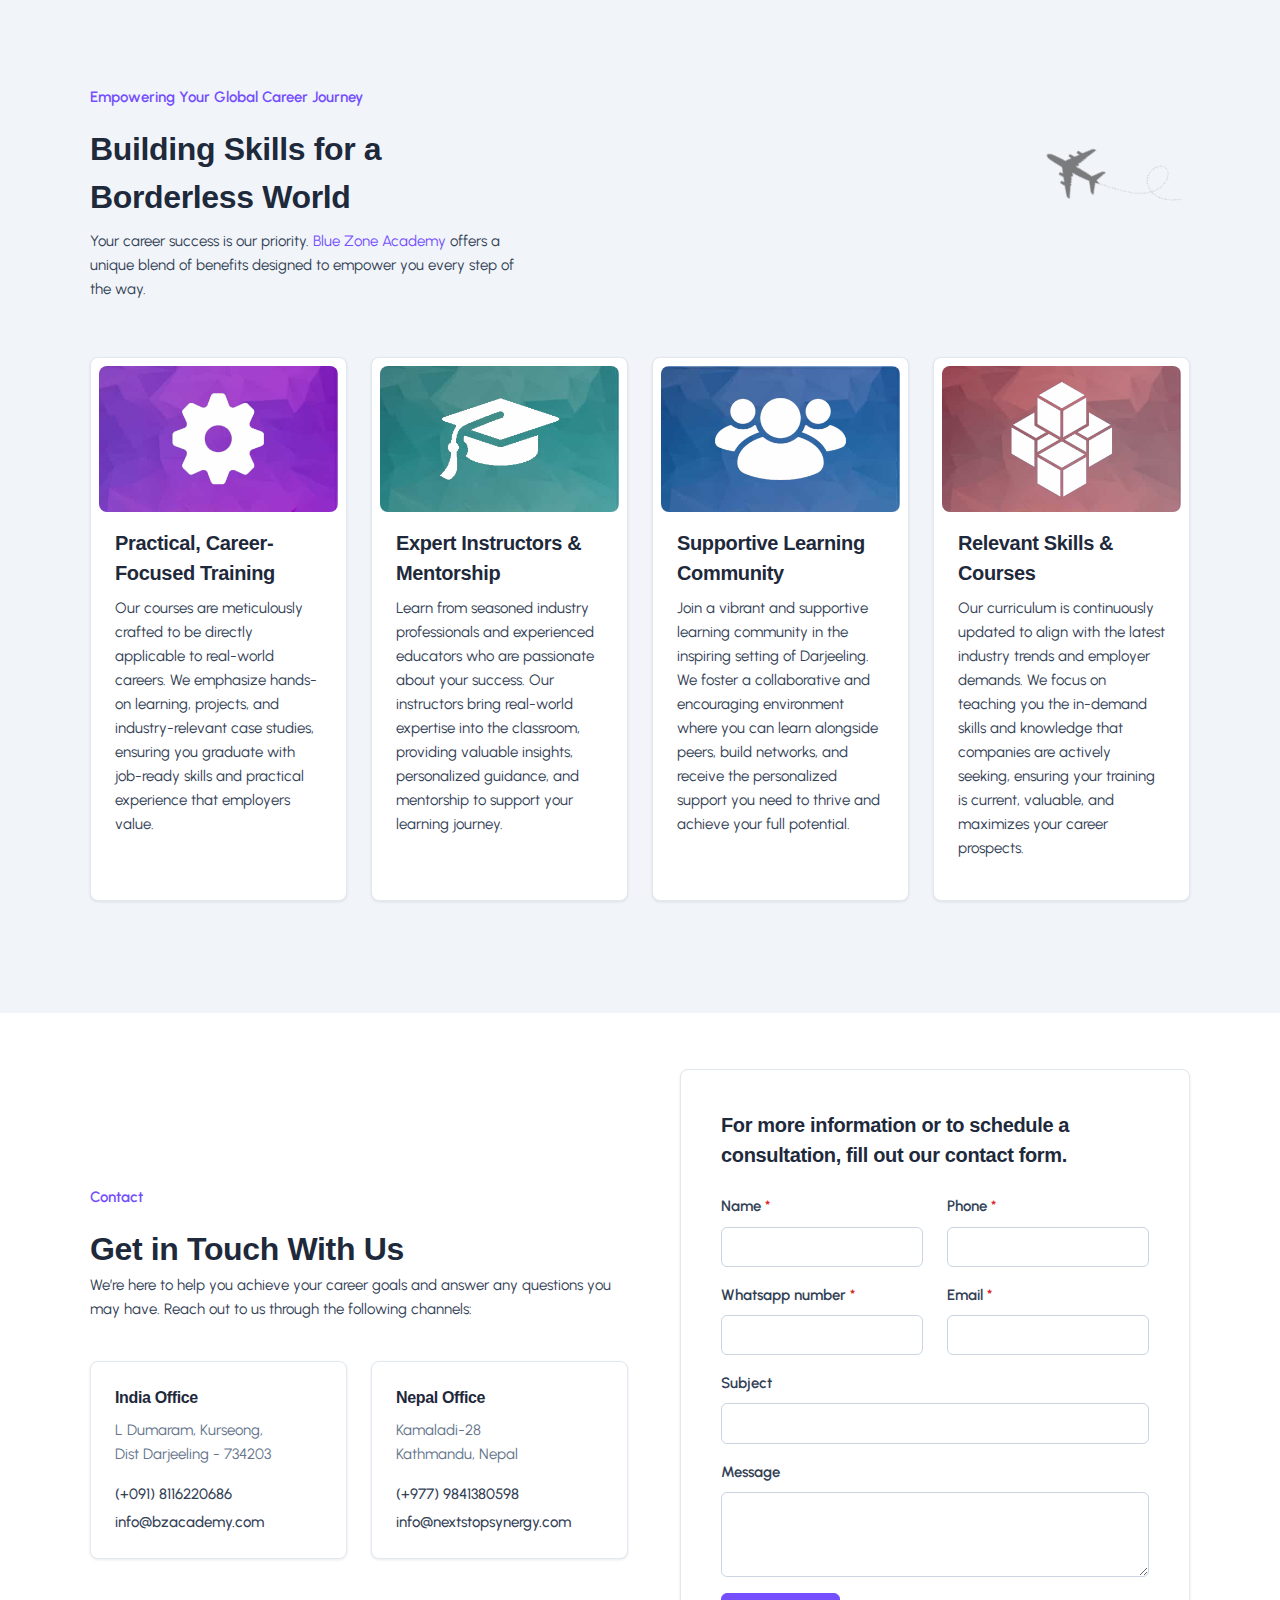
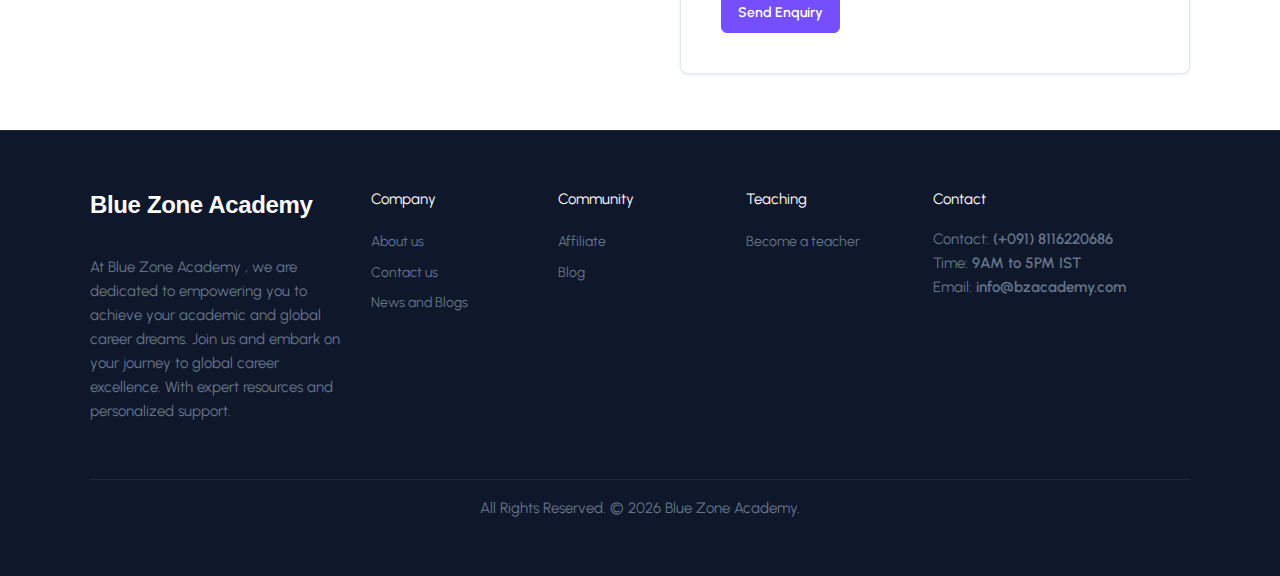
==== commit cad73f96: "basic changes" ====
--- a/index.html
+++ b/index.html
@@ -318,16 +318,7 @@
               <div class="card-body pt-2">
                 <h3><a class="text-inherit" href="#!">Practical, Career-Focused Training</a></h3>
                 <p>Our courses are meticulously crafted to be directly applicable to real-world careers. We emphasize hands-on learning, projects, and industry-relevant case studies, ensuring you graduate with job-ready skills and practical experience that employers value.</p>
-                <!-- <a href="#!" class="icon-link icon-link-hover link-primary fw-semibold">
-                  <span>View Details</span>
-
-                  <svg xmlns="http://www.w3.org/2000/svg" width="14" height="14" fill="currentColor"
-                    class="bi bi-arrow-right" viewBox="0 0 16 16">
-                    <path fill-rule="evenodd"
-                      d="M1 8a.5.5 0 0 1 .5-.5h11.793l-3.147-3.146a.5.5 0 0 1 .708-.708l4 4a.5.5 0 0 1 0 .708l-4 4a.5.5 0 0 1-.708-.708L13.293 8.5H1.5A.5.5 0 0 1 1 8">
-                    </path>
-                  </svg>
-                </a> -->
+               
               </div>
             </div>
           </div>
@@ -340,16 +331,7 @@
               <div class="card-body pt-2">
                 <h3><a class="text-inherit" href="#!">Expert Instructors & Mentorship</a></h3>
                 <p>Learn from seasoned industry professionals and experienced educators who are passionate about your success. Our instructors bring real-world expertise into the classroom, providing valuable insights, personalized guidance, and mentorship to support your learning journey.</p>
-                <!-- <a href="#!" class="icon-link icon-link-hover link-primary fw-semibold">
-                  <span>View Details</span>
-
-                  <svg xmlns="http://www.w3.org/2000/svg" width="14" height="14" fill="currentColor"
-                    class="bi bi-arrow-right" viewBox="0 0 16 16">
-                    <path fill-rule="evenodd"
-                      d="M1 8a.5.5 0 0 1 .5-.5h11.793l-3.147-3.146a.5.5 0 0 1 .708-.708l4 4a.5.5 0 0 1 0 .708l-4 4a.5.5 0 0 1-.708-.708L13.293 8.5H1.5A.5.5 0 0 1 1 8">
-                    </path>
-                  </svg>
-                </a> -->
+                
               </div>
             </div>
           </div>
@@ -362,16 +344,7 @@
               <div class="card-body pt-2">
                 <h3><a class="text-inherit" href="#!">Supportive Learning Community</a></h3>
                 <p>Join a vibrant and supportive learning community in the inspiring setting of Darjeeling. We foster a collaborative and encouraging environment where you can learn alongside peers, build networks, and receive the personalized support you need to thrive and achieve your full potential.</p>
-                <!-- <a href="#!" class="icon-link icon-link-hover link-primary fw-semibold">
-                  <span>View Details</span>
-
-                  <svg xmlns="http://www.w3.org/2000/svg" width="14" height="14" fill="currentColor"
-                    class="bi bi-arrow-right" viewBox="0 0 16 16">
-                    <path fill-rule="evenodd"
-                      d="M1 8a.5.5 0 0 1 .5-.5h11.793l-3.147-3.146a.5.5 0 0 1 .708-.708l4 4a.5.5 0 0 1 0 .708l-4 4a.5.5 0 0 1-.708-.708L13.293 8.5H1.5A.5.5 0 0 1 1 8">
-                    </path>
-                  </svg>
-                </a> -->
+               
               </div>
             </div>
           </div>
@@ -384,16 +357,7 @@
               <div class="card-body pt-2">
                 <h3><a class="text-inherit" href="#!">Relevant Skills & Courses</a></h3>
                 <p>Our curriculum is continuously updated to align with the latest industry trends and employer demands. We focus on teaching you the in-demand skills and knowledge that companies are actively seeking, ensuring your training is current, valuable, and maximizes your career prospects.</p>
-                <!-- <a href="#!" class="icon-link icon-link-hover link-primary fw-semibold">
-                  <span>View Details</span>
-
-                  <svg xmlns="http://www.w3.org/2000/svg" width="14" height="14" fill="currentColor"
-                    class="bi bi-arrow-right" viewBox="0 0 16 16">
-                    <path fill-rule="evenodd"
-                      d="M1 8a.5.5 0 0 1 .5-.5h11.793l-3.147-3.146a.5.5 0 0 1 .708-.708l4 4a.5.5 0 0 1 0 .708l-4 4a.5.5 0 0 1-.708-.708L13.293 8.5H1.5A.5.5 0 0 1 1 8">
-                    </path>
-                  </svg>
-                </a> -->
+               
               </div>
             </div>
           </div>
@@ -402,116 +366,9 @@
     </section>
     
 
-      <div class="container">
-        <div class="row">
-          <div class="col-12">
-            <div class="mb-5 mb-lg-8">
-              <span class="fw-semibold text-primary">Guide and Resources</span>
-              <h2 class="h1 mt-3 mb-0">Download free study abroad guides</h2>
-              <p class="mb-0">Get started on your journey to studying abroad with our comprehensive and free study
-                guides.</p>
-            </div>
-          </div>
-        </div>
-        <div class="row gy-4 gy-lg-0">
-          <div class="col-lg-4 col-md-6 col-12">
-            <div class="card">
-              <div class="card-body">
-                <div class="mb-6">
-                  <svg width="80" height="80" viewBox="0 0 80 80" fill="none" xmlns="http://www.w3.org/2000/svg">
-                    <rect width="80" height="80" rx="40" fill="#E1F6FF" />
-                    <path opacity="0.2"
-                      d="M56.5 37.2007V47.1794C56.5008 47.546 56.3675 47.9002 56.125 48.1751C54.0063 50.5357 48.8313 55.0001 40 55.0001C31.1688 55.0001 25.9975 50.5357 23.875 48.1751C23.6326 47.9002 23.4992 47.546 23.5 47.1794V37.2007L40 46.0001L56.5 37.2007Z"
-                      fill="#51A0C2" />
-                    <path
-                      d="M63.205 32.6765L40.705 20.6765C40.488 20.5609 40.2459 20.5005 40 20.5005C39.7541 20.5005 39.512 20.5609 39.295 20.6765L16.795 32.6765C16.555 32.8044 16.3543 32.9951 16.2144 33.2283C16.0744 33.4615 16.0005 33.7283 16.0005 34.0002C16.0005 34.2722 16.0744 34.539 16.2144 34.7722C16.3543 35.0054 16.555 35.1961 16.795 35.324L22 38.1009V47.1796C21.9985 47.9164 22.2696 48.6277 22.7613 49.1765C25.2175 51.9121 30.7206 56.5002 40 56.5002C43.0768 56.5257 46.1306 55.9684 49 54.8577V61.0002C49 61.3981 49.1581 61.7796 49.4394 62.0609C49.7207 62.3422 50.1022 62.5002 50.5 62.5002C50.8978 62.5002 51.2794 62.3422 51.5607 62.0609C51.842 61.7796 52 61.3981 52 61.0002V53.4084C53.956 52.2792 55.7236 50.8514 57.2388 49.1765C57.7304 48.6277 58.0016 47.9164 58 47.1796V38.1009L63.205 35.324C63.445 35.1961 63.6457 35.0054 63.7857 34.7722C63.9256 34.539 63.9995 34.2722 63.9995 34.0002C63.9995 33.7283 63.9256 33.4615 63.7857 33.2283C63.6457 32.9951 63.445 32.8044 63.205 32.6765ZM40 53.5002C31.8869 53.5002 27.115 49.5365 25 47.1796V39.7002L39.295 47.324C39.512 47.4395 39.7541 47.5 40 47.5C40.2459 47.5 40.488 47.4395 40.705 47.324L49 42.9009V51.5896C46.6375 52.6921 43.66 53.5002 40 53.5002ZM55 47.1721C54.1009 48.1699 53.0948 49.0659 52 49.844V41.2996L55 39.7002V47.1721ZM51.25 38.3015L51.2088 38.2771L40.7088 32.6765C40.3584 32.4976 39.9519 32.4634 39.5766 32.5814C39.2013 32.6993 38.8874 32.96 38.7025 33.3072C38.5176 33.6544 38.4765 34.0604 38.588 34.4376C38.6995 34.8148 38.9548 35.1332 39.2988 35.324L48.0625 40.0002L40 44.2996L20.6875 34.0002L40 23.7009L59.3125 34.0002L51.25 38.3015Z"
-                      fill="#51A0C2" />
-                  </svg>
-                </div>
-                <div>
-                  <h3>Scholarship Guide</h3>
-                  <p class="mb-4">Know about how you can study at your dream university almost for free</p>
-                  <a href="#" class="d-flex gap-2 align-items-center fw-semibold">
-                    Download Scholarship Guide
-                    <svg xmlns="http://www.w3.org/2000/svg" width="16" height="16" fill="currentColor"
-                      class="bi bi-download" viewBox="0 0 16 16">
-                      <path
-                        d="M.5 9.9a.5.5 0 0 1 .5.5v2.5a1 1 0 0 0 1 1h12a1 1 0 0 0 1-1v-2.5a.5.5 0 0 1 1 0v2.5a2 2 0 0 1-2 2H2a2 2 0 0 1-2-2v-2.5a.5.5 0 0 1 .5-.5" />
-                      <path
-                        d="M7.646 11.854a.5.5 0 0 0 .708 0l3-3a.5.5 0 0 0-.708-.708L8.5 10.293V1.5a.5.5 0 0 0-1 0v8.793L5.354 8.146a.5.5 0 1 0-.708.708z" />
-                    </svg>
-                  </a>
-                </div>
-              </div>
-            </div>
-          </div>
-          <div class="col-lg-4 col-md-6 col-12">
-            <div class="card">
-              <div class="card-body">
-                <div class="mb-6">
-                  <svg width="80" height="80" viewBox="0 0 80 80" fill="none" xmlns="http://www.w3.org/2000/svg">
-                    <rect width="80" height="80" rx="40" fill="#FFEEDA" />
-                    <path opacity="0.2"
-                      d="M55 22V52H29.5C28.3065 52 27.1619 52.4741 26.318 53.318C25.4741 54.1619 25 55.3065 25 56.5V26.5C25 25.3065 25.4741 24.1619 26.318 23.318C27.1619 22.4741 28.3065 22 29.5 22H37V40L43 35.5L49 40V22H55Z"
-                      fill="#C28135" />
-                    <path
-                      d="M55 20.5H29.5C27.9087 20.5 26.3826 21.1321 25.2574 22.2574C24.1321 23.3826 23.5 24.9087 23.5 26.5V58C23.5 58.3978 23.658 58.7794 23.9393 59.0607C24.2206 59.342 24.6022 59.5 25 59.5H52C52.3978 59.5 52.7794 59.342 53.0607 59.0607C53.342 58.7794 53.5 58.3978 53.5 58C53.5 57.6022 53.342 57.2206 53.0607 56.9393C52.7794 56.658 52.3978 56.5 52 56.5H26.5C26.5 55.7043 26.8161 54.9413 27.3787 54.3787C27.9413 53.8161 28.7044 53.5 29.5 53.5H55C55.3978 53.5 55.7794 53.342 56.0607 53.0607C56.342 52.7794 56.5 52.3978 56.5 52V22C56.5 21.6022 56.342 21.2206 56.0607 20.9393C55.7794 20.658 55.3978 20.5 55 20.5ZM38.5 23.5H47.5V37L43.8981 34.3C43.6385 34.1053 43.3227 34 42.9981 34C42.6736 34 42.3578 34.1053 42.0981 34.3L38.5 37V23.5ZM53.5 50.5H29.5C28.4465 50.4986 27.4114 50.7761 26.5 51.3044V26.5C26.5 25.7044 26.8161 24.9413 27.3787 24.3787C27.9413 23.8161 28.7044 23.5 29.5 23.5H35.5V40C35.5 40.2786 35.5776 40.5516 35.724 40.7886C35.8705 41.0256 36.08 41.2171 36.3292 41.3416C36.5783 41.4662 36.8573 41.519 37.1347 41.4939C37.4122 41.4689 37.6771 41.3671 37.9 41.2L43 37.375L48.1019 41.2C48.361 41.3943 48.6761 41.4996 49 41.5C49.2329 41.4997 49.4625 41.4458 49.6712 41.3425C49.9205 41.2178 50.13 41.0261 50.2764 40.789C50.4228 40.5519 50.5002 40.2787 50.5 40V23.5H53.5V50.5Z"
-                      fill="#C28135" />
-                  </svg>
-                </div>
-                <div>
-                  <h3>A-Z of Study Abroad Guide</h3>
-                  <p class="mb-4">Plan of action curated by an expert based on your profile and interests</p>
-                  <a href="#" class="d-flex gap-2 align-items-center fw-semibold">
-                    Download Study Guide
-                    <svg xmlns="http://www.w3.org/2000/svg" width="16" height="16" fill="currentColor"
-                      class="bi bi-download" viewBox="0 0 16 16">
-                      <path
-                        d="M.5 9.9a.5.5 0 0 1 .5.5v2.5a1 1 0 0 0 1 1h12a1 1 0 0 0 1-1v-2.5a.5.5 0 0 1 1 0v2.5a2 2 0 0 1-2 2H2a2 2 0 0 1-2-2v-2.5a.5.5 0 0 1 .5-.5" />
-                      <path
-                        d="M7.646 11.854a.5.5 0 0 0 .708 0l3-3a.5.5 0 0 0-.708-.708L8.5 10.293V1.5a.5.5 0 0 0-1 0v8.793L5.354 8.146a.5.5 0 1 0-.708.708z" />
-                    </svg>
-                  </a>
-                </div>
-              </div>
-            </div>
-          </div>
-          <div class="col-lg-4 col-md-6 col-12">
-            <div class="card">
-              <div class="card-body">
-                <div class="mb-6">
-                  <svg width="80" height="80" viewBox="0 0 80 80" fill="none" xmlns="http://www.w3.org/2000/svg">
-                    <rect width="80" height="80" rx="40" fill="#F2EFFF" />
-                    <path opacity="0.2"
-                      d="M58 52C58 53.1935 57.5259 54.3381 56.682 55.182C55.8381 56.0259 54.6935 56.5 53.5 56.5H32.5C33.6935 56.5 34.8381 56.0259 35.682 55.182C36.5259 54.3381 37 53.1935 37 52C37 50.125 35.5 49 35.5 49H56.5C56.5 49 58 50.125 58 52Z"
-                      fill="#754FFE" />
-                    <path
-                      d="M34 35.5C34 35.1022 34.158 34.7206 34.4393 34.4393C34.7206 34.158 35.1022 34 35.5 34H47.5C47.8978 34 48.2794 34.158 48.5607 34.4393C48.842 34.7206 49 35.1022 49 35.5C49 35.8978 48.842 36.2794 48.5607 36.5607C48.2794 36.842 47.8978 37 47.5 37H35.5C35.1022 37 34.7206 36.842 34.4393 36.5607C34.158 36.2794 34 35.8978 34 35.5ZM35.5 43H47.5C47.8978 43 48.2794 42.842 48.5607 42.5607C48.842 42.2794 49 41.8978 49 41.5C49 41.1022 48.842 40.7206 48.5607 40.4393C48.2794 40.158 47.8978 40 47.5 40H35.5C35.1022 40 34.7206 40.158 34.4393 40.4393C34.158 40.7206 34 41.1022 34 41.5C34 41.8978 34.158 42.2794 34.4393 42.5607C34.7206 42.842 35.1022 43 35.5 43ZM59.5 52C59.5 53.5913 58.8679 55.1174 57.7426 56.2426C56.6174 57.3679 55.0913 58 53.5 58H32.5C30.9087 58 29.3826 57.3679 28.2574 56.2426C27.1321 55.1174 26.5 53.5913 26.5 52V28C26.5 27.2044 26.1839 26.4413 25.6213 25.8787C25.0587 25.3161 24.2956 25 23.5 25C22.7044 25 21.9413 25.3161 21.3787 25.8787C20.8161 26.4413 20.5 27.2044 20.5 28C20.5 29.0763 21.4056 29.8038 21.415 29.8113C21.6633 30.0023 21.8455 30.2663 21.9361 30.5661C22.0267 30.866 22.0211 31.1867 21.9202 31.4832C21.8193 31.7798 21.6281 32.0373 21.3734 32.2197C21.1187 32.402 20.8133 32.5 20.5 32.5C20.1756 32.5006 19.8601 32.3945 19.6019 32.1981C19.3844 32.0387 17.5 30.5519 17.5 28C17.5 26.4087 18.1321 24.8826 19.2574 23.7574C20.3826 22.6321 21.9087 22 23.5 22H49C50.5913 22 52.1174 22.6321 53.2426 23.7574C54.3679 24.8826 55 26.4087 55 28V47.5H56.5C56.8246 47.5 57.1404 47.6053 57.4 47.8C57.625 47.9613 59.5 49.4481 59.5 52ZM34.0487 48.5275C34.1512 48.225 34.3468 47.9626 34.6075 47.7781C34.8682 47.5935 35.1806 47.4962 35.5 47.5H52V28C52 27.2044 51.6839 26.4413 51.1213 25.8787C50.5587 25.3161 49.7957 25 49 25H28.6919C29.2224 25.9107 29.5013 26.946 29.5 28V52C29.5 52.7956 29.8161 53.5587 30.3787 54.1213C30.9413 54.6839 31.7044 55 32.5 55C33.2956 55 34.0587 54.6839 34.6213 54.1213C35.1839 53.5587 35.5 52.7956 35.5 52C35.5 50.9237 34.5944 50.1962 34.585 50.1887C34.3294 50.0059 34.1393 49.7457 34.0427 49.4466C33.9462 49.1475 33.9483 48.8253 34.0487 48.5275ZM56.5 52C56.4812 51.4442 56.2668 50.913 55.8944 50.5H38.2694C38.4201 50.9857 38.4966 51.4914 38.4963 52C38.4977 53.0535 38.2202 54.0886 37.6919 55H53.5C54.2957 55 55.0587 54.6839 55.6213 54.1213C56.1839 53.5587 56.5 52.7956 56.5 52Z"
-                      fill="#754FFE" />
-                  </svg>
-                </div>
-                <div>
-                  <h3>VISA Guide</h3>
-                  <p class="mb-4">Know how to crack the Visa interview and also what you need on D-Day</p>
-                  <a href="#" class="d-flex gap-2 align-items-center fw-semibold">
-                    Download Visa Guide
-                    <svg xmlns="http://www.w3.org/2000/svg" width="16" height="16" fill="currentColor"
-                      class="bi bi-download" viewBox="0 0 16 16">
-                      <path
-                        d="M.5 9.9a.5.5 0 0 1 .5.5v2.5a1 1 0 0 0 1 1h12a1 1 0 0 0 1-1v-2.5a.5.5 0 0 1 1 0v2.5a2 2 0 0 1-2 2H2a2 2 0 0 1-2-2v-2.5a.5.5 0 0 1 .5-.5" />
-                      <path
-                        d="M7.646 11.854a.5.5 0 0 0 .708 0l3-3a.5.5 0 0 0-.708-.708L8.5 10.293V1.5a.5.5 0 0 0-1 0v8.793L5.354 8.146a.5.5 0 1 0-.708.708z" />
-                    </svg>
-                  </a>
-                </div>
-              </div>
-            </div>
-          </div>
-        </div>
-      </div>
-    </section> -->
+      
     <!-- contact section  -->
-    <section class="py-8 mt-8 border-bottom border-gray-800">
+    <section class="py-8 border-bottom border-gray-800">
       <div class="container">
         <div class="row align-items-center gy-4 gy-lg-0">
           <div class="col-lg-6">
